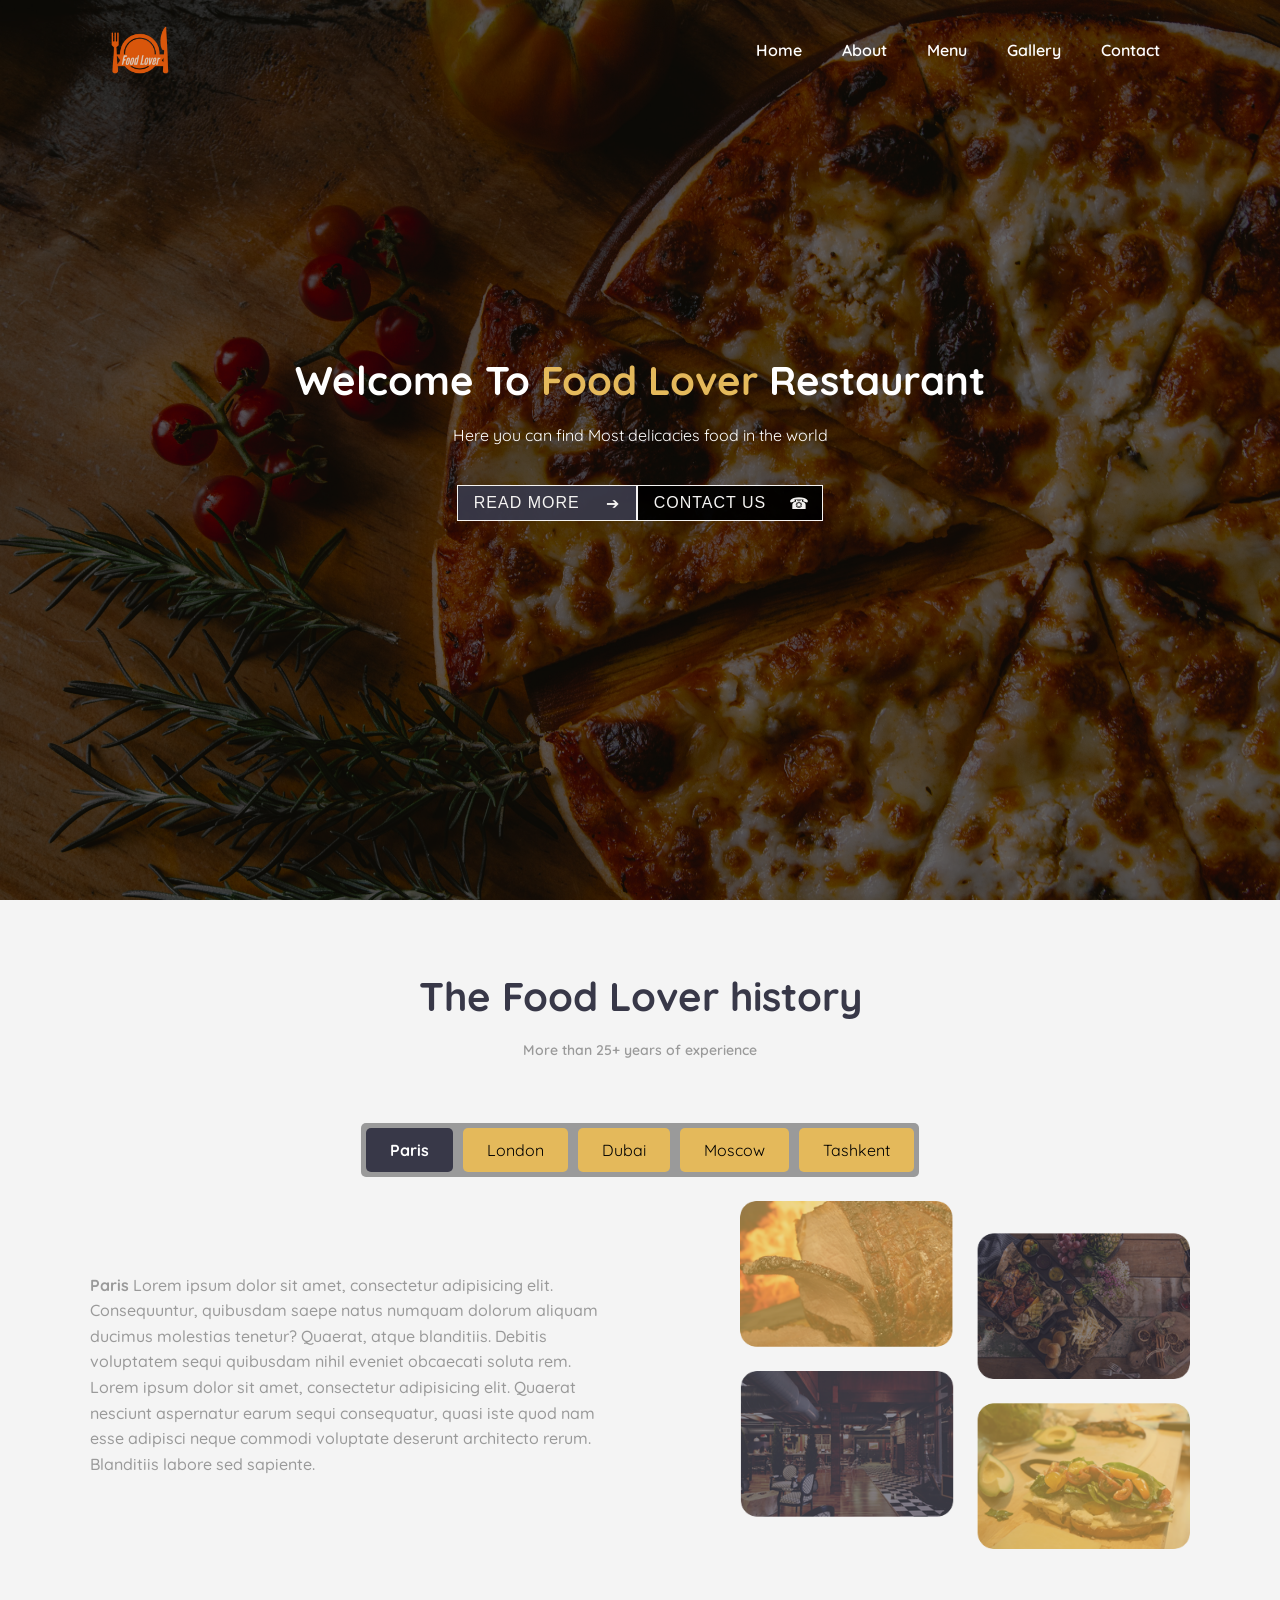
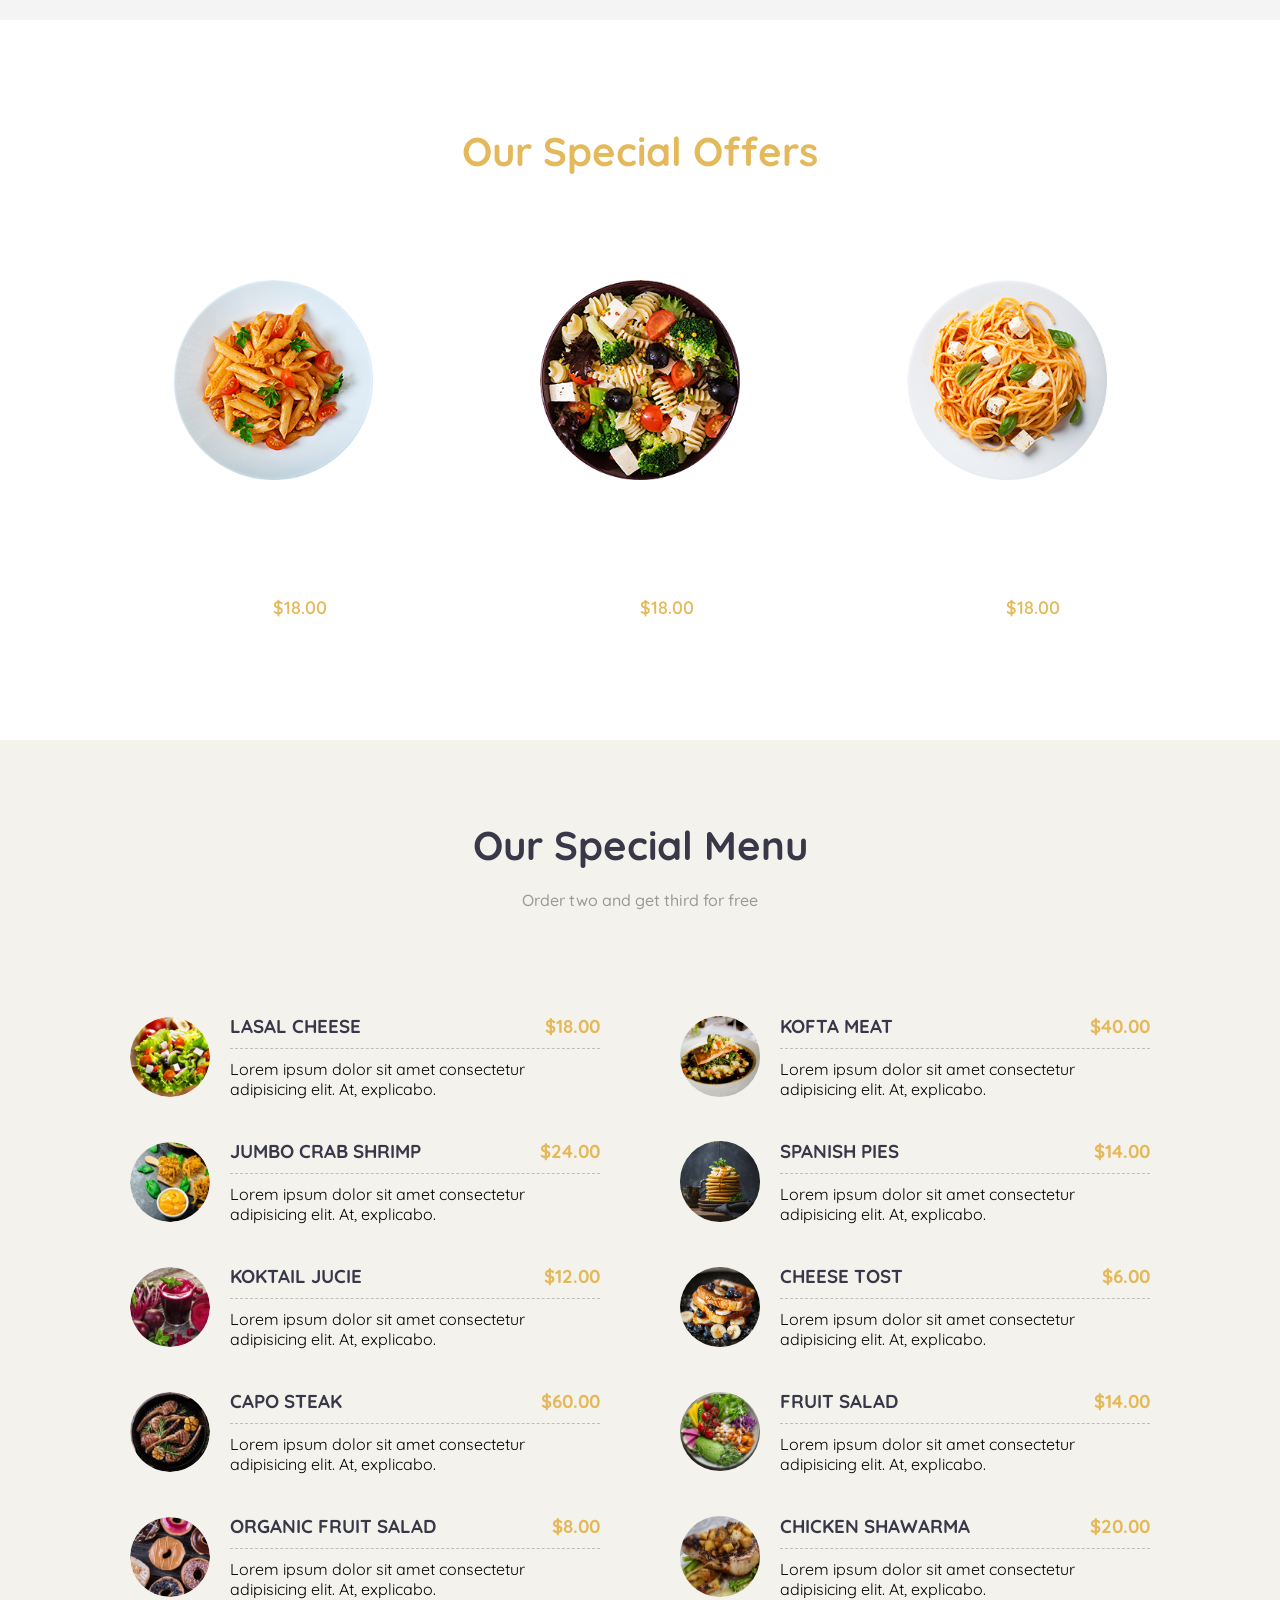
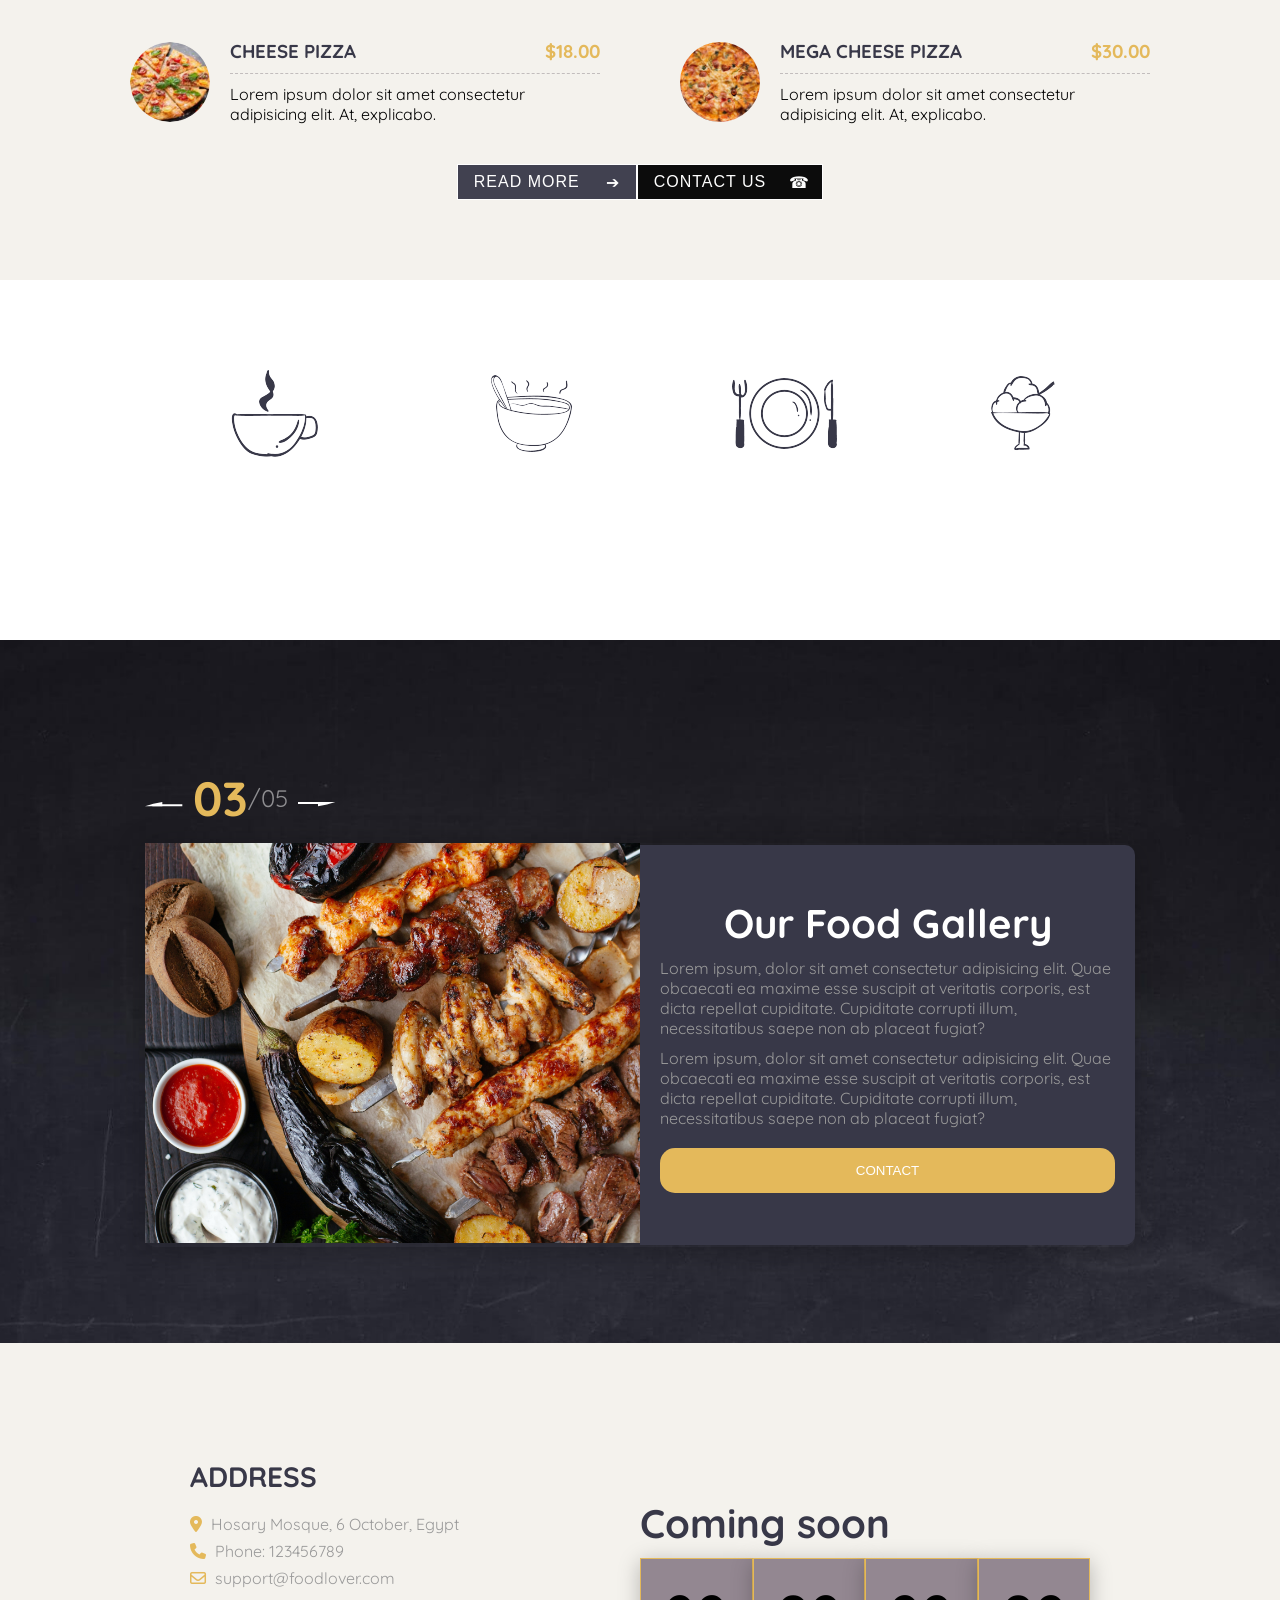
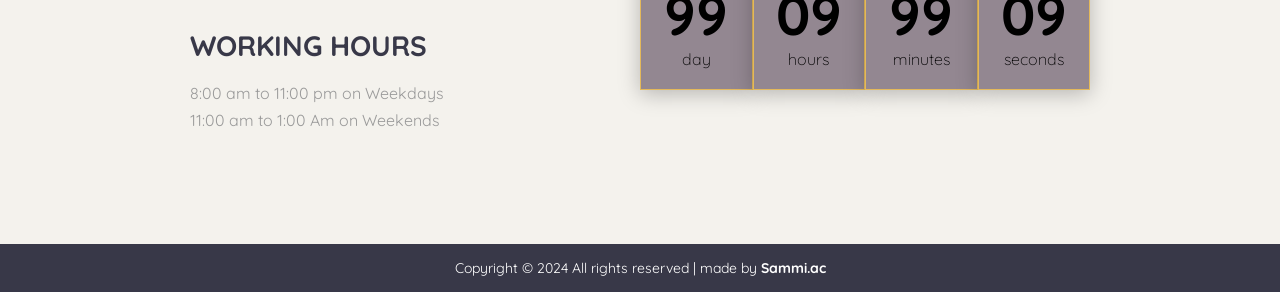
==== index.html @ 54e098a9 "first commit" ====
<!DOCTYPE html>
<html lang="en">

<head>
  <meta charset="UTF-8">
  <meta http-equiv="X-UA-Compatible" content="IE=edge">
  <meta name="viewport" content="width=device-width, initial-scale=1.0">
  <title>Food Lover</title>
  <!-- Style Link -->
  <link rel="stylesheet" href="./style.css">
  <!-- Fontawsome -->
  <link rel="stylesheet" href="https://cdnjs.cloudflare.com/ajax/libs/font-awesome/6.3.0/css/all.min.css"
    integrity="sha512-SzlrxWUlpfuzQ+pcUCosxcglQRNAq/DZjVsC0lE40xsADsfeQoEypE+enwcOiGjk/bSuGGKHEyjSoQ1zVisanQ=="
    crossorigin="anonymous" referrerpolicy="no-referrer" />
  <!-- Favicon -->
  <link rel="shortcut icon" type="image/x-icon" href="./favicon.ico">
</head>

<body>
  <!-- Header Start -->
  <header>
    <div id="navbar">
      <img src="./img/logo.png" alt="Food Lover Logo">
      <nav role="navigation">
        <ul>
          <li><a href="#home">Home</a></li>
          <li><a href="#about">About</a></li>
          <li><a href="#menu">Menu</a></li>
          <li><a href="#gallery">Gallery</a></li>
          <li><a href="#contact">Contact</a></li>
        </ul>
      </nav>
    </div>
    <div class="content">
      <h1>Welcome To <span class="primary-text"> Food Lover </span> Restaurant</h1>
      <p>Here you can find Most delicacies food in the world</p>
      <div class="btn__group">
        <button class="button arrow">Read more</button>
        <button class="button phone">Contact Us</button>
      </div>
    </div>
  </header>
  <!-- Header End -->
  <main>
    <!-- About Section Start -->
    <section id="about">
      <div class="container">
        <div class="title">
          <h2>The Food Lover history</h2>
          <p>More than 25+ years of experience</p>
        </div>
        <div class="tabcontainer">
          <div class="tabheader">
            <div class="tabheader__items">
              <div class="tabheader__item tabheader__item_active">Paris</div>
              <div class="tabheader__item">London</div>
              <div class="tabheader__item">Dubai</div>
              <div class="tabheader__item">Moscow</div>
              <div class="tabheader__item">Tashkent</div>
            </div>
          </div>

          <div class="tab_content">
            <div>
              <p> <b>Paris</b> Lorem ipsum dolor sit amet, consectetur adipisicing elit. Consequuntur, quibusdam saepe
                natus
                numquam dolorum aliquam ducimus molestias tenetur? Quaerat, atque blanditiis. Debitis
                voluptatem
                sequi quibusdam nihil eveniet obcaecati soluta rem.</p>
              <p>Lorem ipsum dolor sit amet, consectetur adipisicing elit. Quaerat nesciunt aspernatur earum
                sequi
                consequatur, quasi iste quod nam esse adipisci neque commodi voluptate deserunt architecto
                rerum. Blanditiis labore sed sapiente.</p>
            </div>
            <img src="./img/about_img.png" alt="Pizza">
          </div>

          <div class="tab_content">
            <div>
              <p><b>London</b> Lorem ipsum dolor sit amet, consectetur adipisicing elit. Consequuntur, quibusdam saepe
                natus
                numquam dolorum aliquam ducimus molestias tenetur? Quaerat, atque blanditiis. Debitis
                voluptatem
                sequi quibusdam nihil eveniet obcaecati soluta rem.</p>
              <p>Lorem ipsum dolor sit amet, consectetur adipisicing elit. Quaerat nesciunt aspernatur earum
                sequi
                consequatur, quasi iste quod nam esse adipisci neque commodi voluptate deserunt architecto
                rerum. Blanditiis labore sed sapiente.</p>
            </div>
            <img src="./img/about_img.png" alt="Pizza">
          </div>

          <div class="tab_content">
            <div>
              <p> <b>Dubai</b> Lorem ipsum dolor sit amet, consectetur adipisicing elit. Consequuntur, quibusdam saepe
                natus
                numquam dolorum aliquam ducimus molestias tenetur? Quaerat, atque blanditiis. Debitis
                voluptatem
                sequi quibusdam nihil eveniet obcaecati soluta rem.</p>
              <p>Lorem ipsum dolor sit amet, consectetur adipisicing elit. Quaerat nesciunt aspernatur earum
                sequi
                consequatur, quasi iste quod nam esse adipisci neque commodi voluptate deserunt architecto
                rerum. Blanditiis labore sed sapiente.</p>
            </div>
            <img src="./img/about_img.png" alt="Pizza">
          </div>

          <div class="tab_content">
            <div>
              <p><b>Moscow</b> Lorem ipsum dolor sit amet, consectetur adipisicing elit. Consequuntur, quibusdam saepe
                natus
                numquam dolorum aliquam ducimus molestias tenetur? Quaerat, atque blanditiis. Debitis
                voluptatem
                sequi quibusdam nihil eveniet obcaecati soluta rem.</p>
              <p>Lorem ipsum dolor sit amet, consectetur adipisicing elit. Quaerat nesciunt aspernatur earum
                sequi
                consequatur, quasi iste quod nam esse adipisci neque commodi voluptate deserunt architecto
                rerum. Blanditiis labore sed sapiente.</p>
            </div>
            <img src="./img/about_img.png" alt="Pizza">
          </div>

          <div class="tab_content">
            <div>
              <p><b>Tashkent</b> Lorem ipsum dolor sit amet, consectetur adipisicing elit. Consequuntur, quibusdam saepe
                natus
                numquam dolorum aliquam ducimus molestias tenetur? Quaerat, atque blanditiis. Debitis
                voluptatem
                sequi quibusdam nihil eveniet obcaecati soluta rem.</p>
              <p>Lorem ipsum dolor sit amet, consectetur adipisicing elit. Quaerat nesciunt aspernatur earum
                sequi
                consequatur, quasi iste quod nam esse adipisci neque commodi voluptate deserunt architecto
                rerum. Blanditiis labore sed sapiente.</p>
            </div>
            <img src="./img/about_img.png" alt="Pizza">
          </div>
        </div>

      </div>
    </section>
    <!-- About Section End -->
    <!-- Offers Section Start -->
    <section id="offers">
      <div class="container">
        <div class="title">
          <h2>Our Special Offers</h2>
          <p>More than 25+ years of experience</p>
        </div>
        <div class="offers-items">
          <div>
            <img src="./img/offer1.png" alt="Quattro Pasta">
            <div>
              <h3>Quattro Pasta</h3>
              <p>Lorem ipsum dolor sit amet, consectetur adipisicing elit. Nam, quibusdam.</p>
              <p><del>$ 55.00</del> <span class="primary-text">$18.00</span></p>
            </div>
          </div>
          <div>
            <img src="./img/offer2.png" alt="Vegertarian Pasta">
            <div>
              <h3>Vegertarian Pasta</h3>
              <p>Lorem ipsum dolor sit amet, consectetur adipisicing elit. Nam, quibusdam.</p>
              <p><del>$ 55.00</del> <span class="primary-text">$18.00</span></p>
            </div>
          </div>
          <div>
            <img src="./img/offer3.png" alt="Quattro Pasta">
            <div>
              <h3>Gluten-Free Pasta</h3>
              <p>Lorem ipsum dolor sit amet, consectetur adipisicing elit. Nam, quibusdam.</p>
              <p><del>$ 55.00</del> <span class="primary-text">$18.00</span></p>
            </div>
          </div>
        </div>
      </div>
    </section>
    <!-- Offers Section End -->
    <!-- Menu Section Start -->
    <section id="menu">
      <div class="container">
        <div class="title">
          <h2>Our Special Menu</h2>
          <p>Order two and get third for free</p>
        </div>
        <div class="menu-items">
          <div class="menu-items-left">
            <div class="menu-item">
              <img src="./img/food1.png" alt="LASAL Cheese">
              <div>
                <h3>LASAL CHEESE <span class="primary-text">$18.00</span></h3>
                <p>Lorem ipsum dolor sit amet consectetur adipisicing elit. At, explicabo.</p>
              </div>
            </div>
            <div class="menu-item">
              <img src="./img/food2.png" alt="JUMBO CRAB SHRIMP">
              <div>
                <h3>JUMBO CRAB SHRIMP <span class="primary-text">$24.00</span></h3>
                <p>Lorem ipsum dolor sit amet consectetur adipisicing elit. At, explicabo.</p>
              </div>
            </div>
            <div class="menu-item">
              <img src="./img/food3.png" alt="KOKTAIL JUCIE">
              <div>
                <h3>KOKTAIL JUCIE <span class="primary-text">$12.00</span></h3>
                <p>Lorem ipsum dolor sit amet consectetur adipisicing elit. At, explicabo.</p>
              </div>
            </div>
            <div class="menu-item">
              <img src="./img/food4.png" alt="CAPO STEAK">
              <div>
                <h3>CAPO STEAK <span class="primary-text">$60.00</span></h3>
                <p>Lorem ipsum dolor sit amet consectetur adipisicing elit. At, explicabo.</p>
              </div>
            </div>
            <div class="menu-item">
              <img src="./img/food5.png" alt="ORGANIC FRUIT SALAD">
              <div>
                <h3>ORGANIC FRUIT SALAD <span class="primary-text">$8.00</span></h3>
                <p>Lorem ipsum dolor sit amet consectetur adipisicing elit. At, explicabo.</p>
              </div>
            </div>
            <div class="menu-item">
              <img src="./img/food6.png" alt="CHEESE PIZZA">
              <div>
                <h3>CHEESE PIZZA <span class="primary-text">$18.00</span></h3>
                <p>Lorem ipsum dolor sit amet consectetur adipisicing elit. At, explicabo.</p>
              </div>
            </div>
          </div>
          <div class="menu-items-right">
            <div class="menu-item">
              <img src="./img/food7.jpeg" alt="KOFTA MEAT">
              <div>
                <h3>KOFTA MEAT <span class="primary-text">$40.00</span></h3>
                <p>Lorem ipsum dolor sit amet consectetur adipisicing elit. At, explicabo.</p>
              </div>
            </div>
            <div class="menu-item">
              <img src="./img/food8.jpeg" alt="SPANISH PIES">
              <div>
                <h3>SPANISH PIES <span class="primary-text">$14.00</span></h3>
                <p>Lorem ipsum dolor sit amet consectetur adipisicing elit. At, explicabo.</p>
              </div>
            </div>
            <div class="menu-item">
              <img src="./img/food9.jpeg" alt="CHEESE TOST">
              <div>
                <h3>CHEESE TOST <span class="primary-text">$6.00</span></h3>
                <p>Lorem ipsum dolor sit amet consectetur adipisicing elit. At, explicabo.</p>
              </div>
            </div>
            <div class="menu-item">
              <img src="./img/food10.jpeg" alt="FRUIT SALAD">
              <div>
                <h3>FRUIT SALAD <span class="primary-text">$14.00</span></h3>
                <p>Lorem ipsum dolor sit amet consectetur adipisicing elit. At, explicabo.</p>
              </div>
            </div>
            <div class="menu-item">
              <img src="./img/food11.jpeg" alt="CHICKEN SHAWARMA">
              <div>
                <h3>CHICKEN SHAWARMA <span class="primary-text">$20.00</span></h3>
                <p>Lorem ipsum dolor sit amet consectetur adipisicing elit. At, explicabo.</p>
              </div>
            </div>
            <div class="menu-item">
              <img src="./img/food12.jpeg" alt="MEGA CHEESE PIZZA">
              <div>
                <h3>MEGA CHEESE PIZZA <span class="primary-text">$30.00</span></h3>
                <p>Lorem ipsum dolor sit amet consectetur adipisicing elit. At, explicabo.</p>
              </div>
            </div>
          </div>
        </div>
        <div style="display: flex; justify-content: center;">
          <div class="btn__group">
            <button class="button arrow">Read more</button>
            <button class="button phone">Contact Us</button>
          </div>
        </div>
      </div>
    </section>
    <!-- Menu Section End -->
    <!-- Daytime section start-->
    <section id="daytime">
      <div class="container">
        <div class="daytime-items">
          <div class="daytime-item">
            <img src="./img/breckfastIcon.png" alt="Breakfast">
            <h3>Breakfast</h3>
            <p>8:00 am to 10:00 am</p>
          </div>
          <div class="daytime-item">
            <img src="./img/lunchIcon.png" alt="Lunch">
            <h3>Lunch</h3>
            <p>4:00 pm to 7:00 pm</p>
          </div>
          <div class="daytime-item">
            <img src="./img/dinnerIcon.png" alt="Dinner">
            <h3>Dinner</h3>
            <p>9:00 pm to 1:00 Am</p>
          </div>
          <div class="daytime-item">
            <img src="./img/dessertIcon.png" alt="dessert">
            <h3>Dessert</h3>
            <p>All day</p>
          </div>
        </div>
      </div>
    </section>
    <!-- Daytime section end-->
    <!-- Gallery Section Start -->
    <section id="gallery">
      <div class="container">
        <div class="offer__slider">
          <div class="offer__slider-counter">
            <div class="offer__slider-prev">
              <img src="icons/left.svg" alt="prev" />
            </div>
            <span id="current">03</span>
            /
            <span id="total">05</span>
            <div class="offer__slider-next">
              <img src="icons/right.svg" alt="next" />
            </div>
          </div>

          <div class="offer__slider-wrapper">
            <div class="offer__slide">
              <img src="./img/gallery1.jpeg" alt="gallery1">
              <!-- <img src="./img/gallery2.jpeg" alt="gallery2">
              <img src="./img/gallery3.jpeg" alt="gallery3">
              <img src="./img/gallery4.jpeg" alt="gallery4">
              <img src="./img/gallery5.jpeg" alt="gallery5">
              <img src="./img/gallery6.jpeg" alt="gallery6"> -->
            </div>
            <div class="offer__slide_description">
              <h2>Our Food Gallery</h2>
              <p>
                Lorem ipsum, dolor sit amet consectetur adipisicing elit. Quae obcaecati ea maxime esse suscipit at
                veritatis corporis, est dicta repellat cupiditate. Cupiditate corrupti illum, necessitatibus saepe non
                ab placeat fugiat?
              </p>
              <p>
                Lorem ipsum, dolor sit amet consectetur adipisicing elit. Quae obcaecati ea maxime esse suscipit at
                veritatis corporis, est dicta repellat cupiditate. Cupiditate corrupti illum, necessitatibus saepe non
                ab placeat fugiat?
              </p>
              <button class="btn btn-third"><a href="#">CONTACT</a></button>
            </div>
          </div>
        </div>
      </div>
    </section>
    <!-- Gallary Section End -->
    <!-- Contact Section Start -->
    <section id="contact">
      <div class="container">
        <div class="contact-content">
          <div class="contact-info">
            <div>
              <h3>ADDRESS</h3>
              <p><i class="fa-solid fa-location-dot"></i> Hosary Mosque, 6 October, Egypt</p>
              <p><i class="fa-solid fa-phone"></i> Phone: 123456789</p>
              <p><i class="fa-regular fa-envelope"></i> support@foodlover.com</p>
            </div>
            <div>
              <h3>WORKING HOURS</h3>
              <p>8:00 am to 11:00 pm on Weekdays</p>
              <p>11:00 am to 1:00 Am on Weekends</p>
            </div>
          </div>
          <div class="promotion__timer">
            <h1 class="title">Coming soon</h1>
            <div class="timer">
              <div class="timer__block">
                <span id="days">99</span>
                day
              </div>
              <div class="timer__block">
                <span id="hours">09</span>
                hours
              </div>
              <div class="timer__block">
                <span id="minutes">99</span>
                minutes
              </div>
              <div class="timer__block">
                <span id="seconds">09</span>
                seconds
              </div>
            </div>
          </div>
        </div>
      </div>
    </section>
    <!-- Contact Section End -->
  </main>

  <!-- Footer -->
  <footer id="footer">
    <p>Copyright &copy; 2024 All rights reserved | made by <b> <a href="https://sammi.ac " target="_blank">
          Sammi.ac</a> </b></p>
  </footer>

  <!-- Modal -->
  <div class="modal">
    <div class="modal__dialog">
      <div class="modal__content">
        <form action="#">
          <div class="modal__close">&times;</div>
          <div class="modal__title">
            Contact Us!
          </div>
          <input required placeholder="Full Name" name="name" type="text" class="modal__input" />
          <input required placeholder="Phone Number" name="phone" type="phone" class="modal__input" />
          <button class="btn btn-third">Contact Us</button>
        </form>
      </div>
    </div>
  </div>

  <script src="./js/script.js"></script>
</body>

</html>
---- style.css ----
@import url('https://fonts.googleapis.com/css2?family=Quicksand:wght@300;400;500;600;700&display=swap');

* {
	margin: 0;
	padding: 0;
	box-sizing: border-box;
}

html {
	scroll-behavior: smooth;
}

body {
	font-family: 'Quicksand', sans-serif;
}

a {
	text-decoration: none;
	color: #fff;
}

ul {
	list-style: none;
}

.container {
	max-width: 1100px;
	margin: auto;
}

/* Utility Classes */
.btn {
	display: inline-block;
	padding: 15px 30px;
	border: none;
	border-radius: 15px;
	cursor: pointer;
}

.btn-primary {
	border: 1px solid #fff;
}

.btn-secondary,
.btn-third:hover {
	background: #383848;
}

.btn-primary:hover,
.btn-secondary:hover,
.btn-third {
	background: #e4b95b;
}

.primary-text {
	color: #e4b95b;
}

/* Header Start */
header {
	height: 100vh;
	background: url('./img/home_bg.jpeg') center center/cover no-repeat;
	position: relative;
}

#navbar {
	display: flex;
	justify-content: space-between;
	align-items: center;
	height: 100px;
	width: 100%;
}

#navbar img {
	width: 80px;
	margin-left: 100px;
}

nav ul {
	display: flex;
	margin-right: 100px;
}

nav ul li a {
	padding: 15px 20px;
	font-weight: 600;
}

nav ul li a:hover {
	border-bottom: 2px solid #e4b95b;
}

header .content {
	display: flex;
	flex-direction: column;
	align-items: center;
	justify-content: center;
	height: 75%; /* Add exmple of greeen background */
}

header::before {
	content: '';
	width: 100%;
	height: 100%;
	position: absolute;
	top: 0;
	left: 0;
	background: rgb(0, 0, 0, 0.6);
}

header .content h1 {
	font-size: 40px;
	color: #fff;
}

header .content p {
	color: #fff;
	margin: 20px 0 40px;
}

header * {
	z-index: 10;
}

/* Header End */

/* About Start */
#about {
	height: 80vh;
	background: #f4f4f4;
	display: flex;
	justify-content: center;
	align-items: center;
}

#about .title,
#offers .title,
#menu .title {
	text-align: center;
	margin-bottom: 4rem;
}

#about h2,
#offers h2,
#menu h2 {
	font-size: 40px;
	margin-bottom: 20px;
}

#about h2 {
	color: #383848;
}

#about .title p {
	font-weight: 600;
	font-size: 14px;
	color: #9a9a9a;
}

#about .tab_content {
	display: flex;
	justify-content: space-between;
	align-items: center;
}

#about .tab_content p {
	margin-right: 7rem;
	line-height: 1.6;
	color: #9a9a9a;
	font-weight: 500;
}

#about img {
	max-width: 450px;
}

#about .tab_content a {
	margin-top: 2rem;
}
/* About End */
/* Offers Section start */
#offers {
	height: 80vh;
	background: url('./img/offer-background.jpg') center center/cover fixed;
	display: flex;
	flex-direction: column;
	justify-content: center;
}

#offers h2 {
	color: #e4b95b;
}

#offers .title p {
	color: #fff;
	font-weight: 500;
}

#offers .offers-items {
	display: flex;
	justify-content: space-around;
	align-items: center;
	text-align: center;
}

#offers .offers-items img {
	width: 200px;
}

#offers .offers-items h3 {
	font-size: 25px;
	color: #fff;
	margin: 15px 0;
}

#offers .offers-items p {
	color: #fff;
	font-size: 14px;
	padding: 0 20px;
	font-weight: 300;
	margin-bottom: 15px;
}

#offers .offers-items span {
	font-weight: 600;
	font-size: 18px;
	margin-left: 5px;
}

/* Offers Section end */
/* Menu Section Start */
#menu {
	background: #f4f2ed;
	padding: 5rem 0;
}

#menu .title h2 {
	color: #383848;
}
#menu .title p {
	color: #9a9a9a;
	font-weight: 500;
}

#menu .menu-items {
	display: flex;
	justify-content: center;
	align-items: center;
}

#menu .menu-items .menu-item {
	display: flex;
	justify-content: center;
	align-items: center;
	margin: 40px;
}

#menu .menu-items .menu-item img {
	width: 80px;
	margin-right: 20px;
	border-radius: 50%;
}

#menu .menu-items .menu-item h3 {
	color: #383848;
	border-bottom: 1px dashed #c2bdbd;
	padding-bottom: 10px;
	position: relative;
}

#menu .menu-items .menu-item span {
	position: absolute;
	right: 0px;
	top: 0;
}

#menu .menu-items .menu-item p {
	margin-top: 10px;
}

#menu .btn {
	display: block;
	margin: auto;
	border: none;
	margin-top: 30px;
}

/* Menu Section End */
/* Daytime section Start */
#daytime {
	background: url('./img/daytime_bg.jpeg') center center/cover fixed no-repeat;
	color: #fff;
	text-align: center;
}

#daytime .daytime-items {
	display: flex;
	justify-content: space-evenly;
	align-items: center;
	height: 40vh;
}

#daytime .daytime-items h3 {
	font-size: 32px;
	margin: 20px 0 10px;
}

#daytime .daytime-items p {
	font-weight: 500;
}
/* Daytime section End */

/* Gallery section start */
#gallery {
	background: url('./img/offer-background.jpg') center center/cover;
	padding: 8rem 0 6rem;
}
#gallery h2 {
	font-size: 40px;
	color: #fff;
	text-align: center;
	margin-bottom: 30px;
}

#gallery .img-gallery {
	display: flex;
	justify-content: center;
	align-items: center;
	flex-wrap: wrap;
}

#gallery .img-gallery img {
	margin: 20px;
	width: 280px;
	height: 200px;
	border-radius: 15px;
	opacity: 0.8;
}

#gallery .img-gallery img:hover {
	opacity: 1;
}
/* Gallery section end */
/* Contact Section start */
#contact {
	background: #f4f2ed;
	padding: 5rem 0;
}

#contact .container {
	max-width: 900px;
}

#contact .contact-content {
	display: grid;
	grid-template-columns: 50% 50%;
	align-items: center;
}

#contact .contact-info div {
	margin: 30px 0;
	line-height: 1.7;
}

#contact .contact-info h3 {
	font-size: 28px;
	color: #383848;
	margin-bottom: 10px;
}

#contact .contact-info p {
	color: #9a9a9a;
}

#contact .contact-info p i {
	color: #e4b95b;
	margin-right: 5px;
}

#contact .contact-info a i {
	color: #fff;
	background: #383848;
	padding: 10px;
	font-size: 20px;
	border-radius: 50%;
}

#contact .contact-info a i:hover {
	background-color: #e4b95b;
	color: #383848;
}

form {
	width: 50%;
}

form input,
textarea {
	display: block;
	width: 100%;
	padding: 20px 15px;
	margin: 20px 0;
	border: none;
	background-color: #e3e2dd;
}

form input:focus,
textarea:focus {
	outline: none;
}

form button {
	color: #fff;
}

/* Contact Section End */
/* Footer Start */
#footer {
	background-color: #383848;
	text-align: center;
	color: #fff;
	padding: 15px 0;
	font-size: 14px;
}
/* Footer End */

/* Responsiveness */
/* Medium Screen + Tablet */
@media (max-width: 1000px) {
	#navbar img {
		margin-left: 20px;
	}

	nav ul {
		margin-right: 20px;
	}

	nav ul li a {
		padding: 10px;
	}

	header .content h1 {
		font-size: 28px;
	}

	#about {
		height: auto;
		padding: 4rem 2rem;
	}

	#about .tab_content p {
		margin-right: 2rem;
	}

	#about img {
		width: 250px;
	}

	#offers .offers-items img {
		width: 150px;
	}

	#offers .offers-items h3 {
		font-size: 18px;
	}

	#menu .menu-items {
		display: block;
	}

	#contact .contact-content {
		flex-direction: column;
	}

	/* Mobile Devices */
	@media (max-width: 600px) {
		#navbar {
			flex-direction: column;
		}

		#navbar img {
			margin-bottom: 20px;
		}

		header .content h1 {
			font-size: 18px;
		}

		header .content p {
			font-size: 14px;
		}

		#about .tab_content {
			flex-direction: column;
		}

		#about .tab_content a {
			margin: 2rem 0;
		}

		#about img {
			display: none;
		}

		#offers {
			height: auto;
			padding: 30px 10px;
		}

		#offers .offers-items {
			flex-direction: column;
		}

		#menu .menu-items .menu-item {
			margin: 20px 10px;
		}

		#daytime .daytime-items {
			display: block;
			height: auto;
			padding: 30px 0;
		}

		#daytime .daytime-items .daytime-item {
			margin-top: 20px;
		}

		#contact .contact-info,
		form {
			width: 80%;
		}
	}
}

.tabheader__items {
	justify-content: center;
	display: flex;
	gap: 10px;
	background-color: #9a9a9a;
	width: fit-content;
	margin: 0 auto 24px auto;
	border-radius: 5px;
	padding: 5px;
}

.tabheader__items .tabheader__item {
	background-color: #e4b95b;
	padding: 12px 24px;
	border-radius: 5px;
	cursor: pointer;
}

.tabheader__items .tabheader__item.tabheader__item_active {
	background-color: #383848;
	color: #fff;
	font-weight: bold;
}

.offer__slider {
	width: 90%;
	height: 100%;
	display: flex;
	flex-direction: column;
	align-items: flex-start;
	margin: 0 auto;
}

.offer__slider-counter {
	display: flex;
	width: 180px;
	align-items: center;
	font-size: 24px;
	color: rgba(255, 255, 255, 0.5);
}
.offer__slider-prev {
	margin-right: 10px;
	cursor: pointer;
}
.offer__slider-next {
	margin-left: 10px;
	cursor: pointer;
}
.offer__slider #current {
	font-size: 48px;
	font-weight: 700;
	color: #e4b95b;
}
.offer__slide img {
	width: 100%;
	height: 400px;
	object-fit: cover;
}
.offer__slider-wrapper {
	width: 100%;
	margin-top: 15px;
	box-shadow: 0 4px 30px rgba(0, 0, 0, 0.25);
	display: grid;
	grid-template-columns: 50% 50%;
	border-radius: 10px;
	align-items: center;
	justify-content: center;
}
.offer__slide_description {
	display: flex;
	flex-direction: column;
	align-items: center;
	justify-content: center;
	padding: 20px;
	background-color: #383848;
	border-top-right-radius: 10px;
	border-bottom-right-radius: 10px;
	height: 400px;
}
.offer__slide_description h2 {
	margin: 0 !important;
}
.offer__slide_description p {
	color: #9a9a9a;
	margin-top: 10px;
}
.offer__slide_description button {
	display: block;
	margin: 0 auto;
	margin-top: 20px;
	width: 100%;
}
.offer__slide_description button:hover {
	background-color: #000;
	transition: all 0.4s ease;
}

.promotion__timer .timer {
	display: flex;
	justify-content: space-between;
	align-items: center;
}

.promotion__timer .timer__block {
	width: 100%;
	background: #938791;
	box-shadow: 0 4px 20px rgba(0, 0, 0, 0.25);
	font-size: 16px;
	font-weight: 300;
	text-align: center;
	border: 1px solid #e4b95b;
	padding: 20px;
}
.promotion__timer .timer__block span {
	display: block;
	font-size: 56px;
	font-weight: 700;
}
.promotion__timer .title {
	font-size: 40px;
	color: #383848;
	margin-bottom: 10px;
}
.modal__content form {
	width: 70%;
}
.modal__content button {
	width: 100%;
	border-radius: 5px;
	font-weight: bold;
	font-size: 17px;
}
.modal__content button:hover {
	transition: all 0.2s ease;
}
.modal {
	position: fixed;
	top: 0;
	left: 0;
	z-index: 1050;
	display: none;
	width: 100%;
	height: 100vh;
	overflow: hidden;
	background-color: rgba(0, 0, 0, 0.5);
}
.modal__dialog {
	max-width: 500px;
	margin: 40px auto;
}
.modal__content {
	position: relative;
	width: 500px;
	background-color: #fff;
	border: 1px solid rgba(0, 0, 0, 0.2);
	border-radius: 4px;
	max-height: 80vh;
	overflow-y: auto;
	display: flex;
	justify-content: center;
	padding: 20px 0;
}
.modal__close {
	position: absolute;
	top: 8px;
	right: 14px;
	font-size: 30px;
	color: #000;
	opacity: 0.5;
	font-weight: 700;
	border: none;
	background-color: transparent;
	cursor: pointer;
}
.modal__title {
	text-align: center;
	font-size: 30px;
	text-transform: uppercase;
	font-weight: bold;
}
.modal__input {
	display: block;
	width: 100%;
	height: 50px;
	background: #383848;
	box-shadow: 0 4px 15px rgba(0, 0, 0, 0.2);
	font-size: 18px;
	outline: 0;
	border-radius: 5px;
	border: 1px solid #fff;
	text-align: center;
	color: #fff;
}
.modal_btn {
	display: block;
	margin: 20px auto 20px auto;
	width: 280px;
	height: 50px;
	font-size: 18px;
	padding: 8px 40px;
	border-radius: 5px;
}

.hero_btns {
	display: flex;
	align-items: center;
	gap: 20px;
}

.btn__group {
	display: flex;
	justify-content: cpace-between;
	align-items: center;
}

.button {
	display: inline-block;
	font-family: 'Montserrat', Helvetica, sans-serif;
	font-size: 16px;
	-webkit-font-smoothing: antialiased;
	position: relative;
	padding: 8px 16px;
	border: none;
	color: white;
	transition: 0.2s;
	text-decoration: none;
	border: white solid 1px;
	text-transform: uppercase;
	letter-spacing: 1px;
	opacity: 0.95;
	padding-right: 3.5em;
	cursor: pointer;
}
.button:before,
.button:after {
	position: absolute;
	padding-top: inherit;
	padding-bottom: inherit;
	font-size: inherit;
	top: 0;
	bottom: 0;
	right: 0;
	width: 2.8em;
	transition: 0.2s;
	transform-origin: 50% 60%;
}

/* Arrow Button Markup  */
.arrow {
	background: #383848;
}
.arrow:hover {
	background: #000;
}
.arrow:active,
.arrow:focus {
	background: #000;
}
/* Entity Icon   */
.arrow:after {
	content: '\2794';
}
/* Set Arrow Icon Bounce Animation   */
.arrow:hover:after {
	-webkit-animation: bounceright 0.3s alternate ease infinite;
	animation: bounceright 0.3s alternate ease infinite;
}
/* Phone Button Markup  */
.phone {
	background: #000;
}
.phone:hover {
	background: #383848;
}
.phone:active,
.phone:focus {
	background: #3c3b6e;
}

/* Entity Icon   */
.phone:after {
	content: '\260E';
}
/* Set Phone Icon Wiggle Animation   */
.phone:hover:after {
	-webkit-animation: wiggle 0.05s alternate ease infinite;
	animation: wiggle 0.05s alternate ease infinite;
}

/* Animations  */

@-webkit-keyframes bounceright {
	from {
		-webkit-transform: translateX(0);
	}
	to {
		-webkit-transform: translateX(3px);
	}
}
@-webkit-keyframes wiggle {
	from {
		-webkit-transform: rotate(0deg);
	}
	to {
		-webkit-transform: rotate(30deg);
	}
}
@keyframes bounceright {
	from {
		transform: translateX(0);
	}
	to {
		transform: translateX(3px);
	}
}
@keyframes wiggle {
	from {
		transform: rotate(0deg);
	}
	to {
		transform: rotate(30deg);
	}
}

.show {
	display: flex !important;
}

.hide {
	display: none !important;
}

.fade {
	animation-name: fade;
	animation-duration: 1.5s;
}

@keyframes fade {
	from {
		opacity: 0.1;
	}
	to {
		opacity: 1;
	}
}
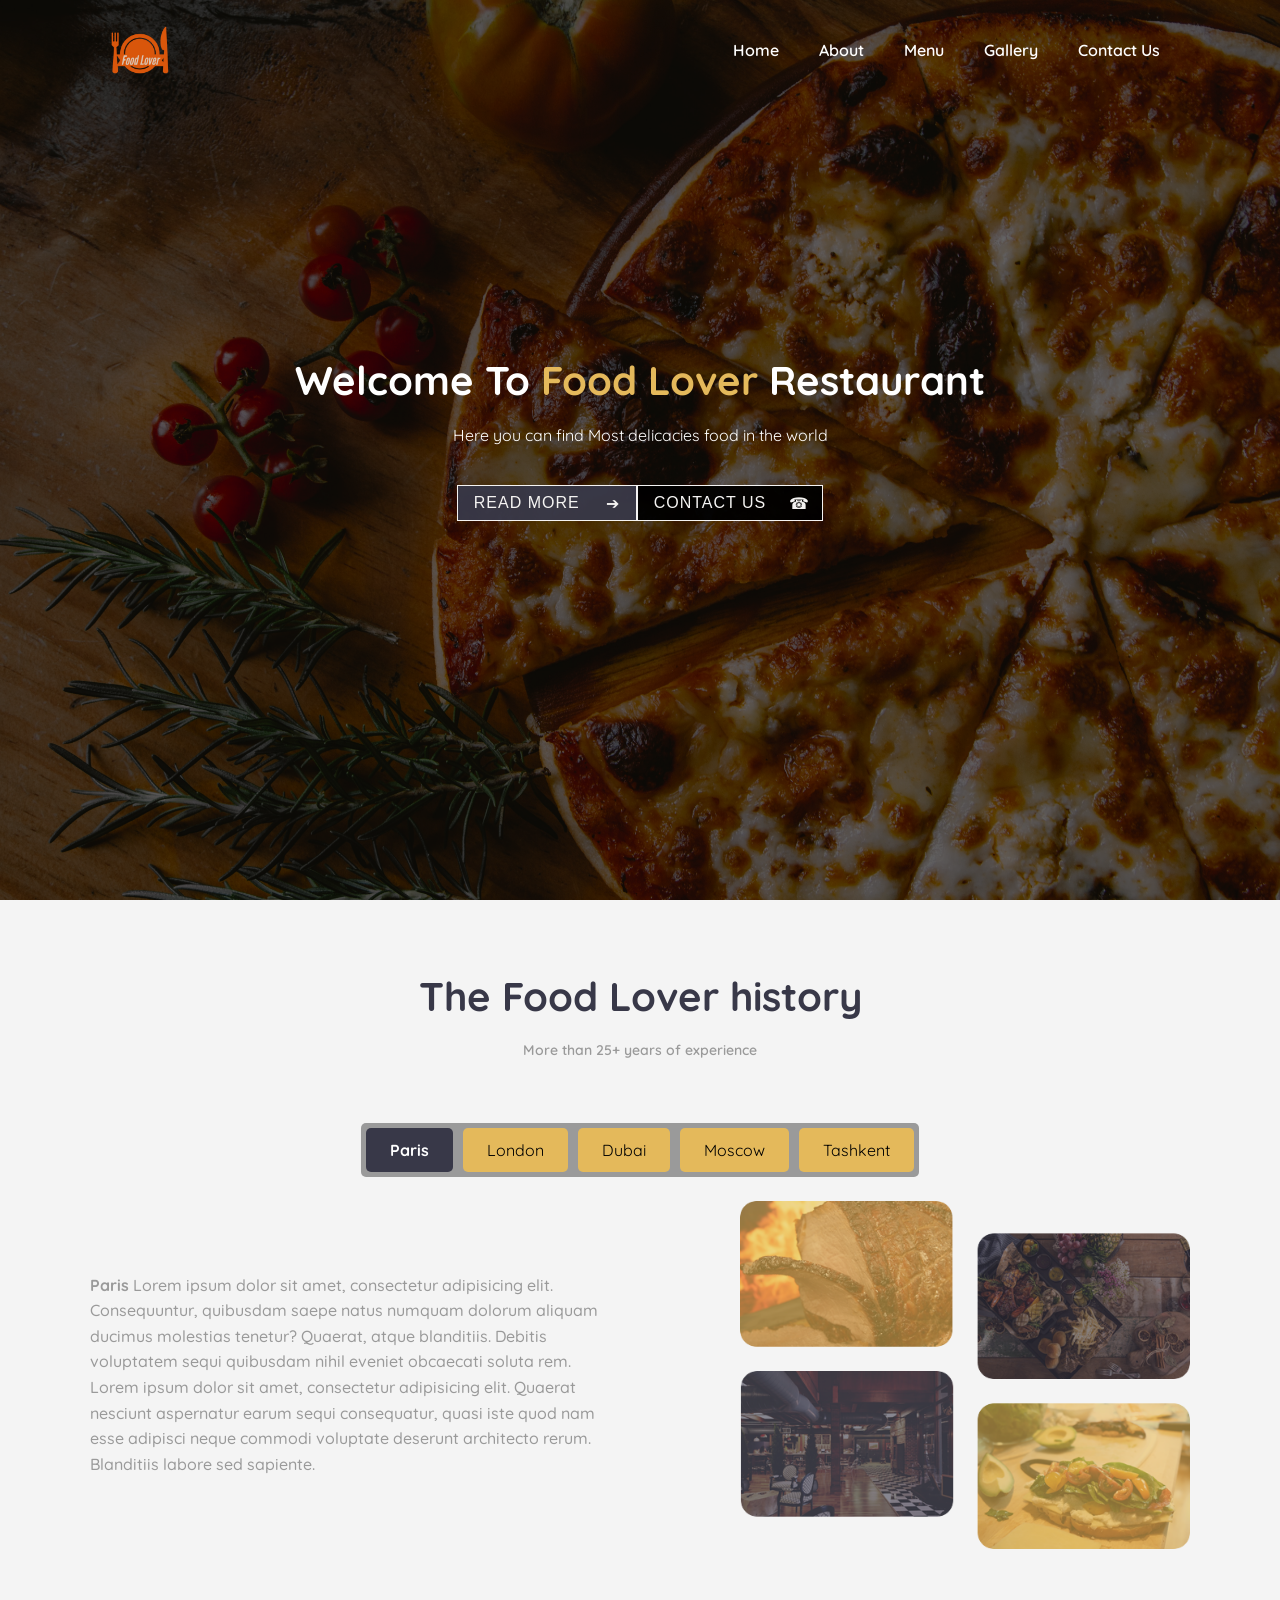
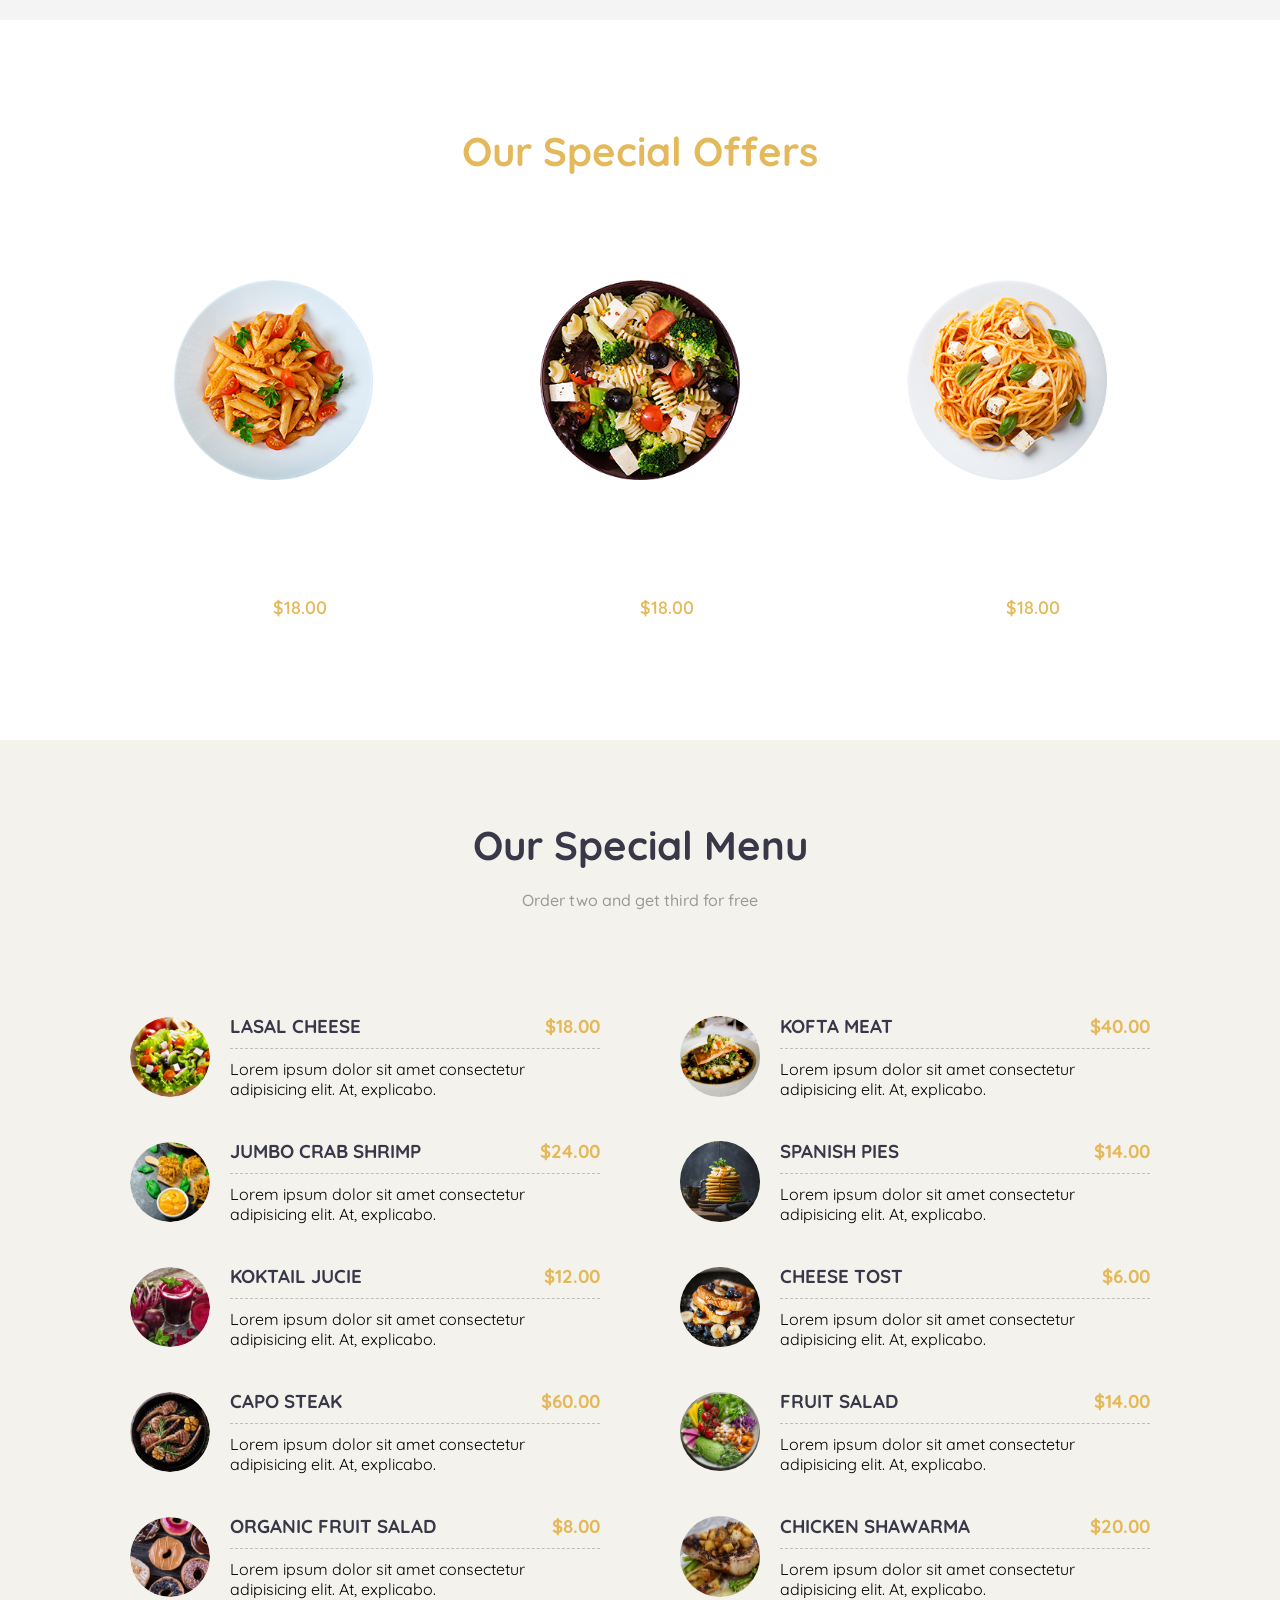
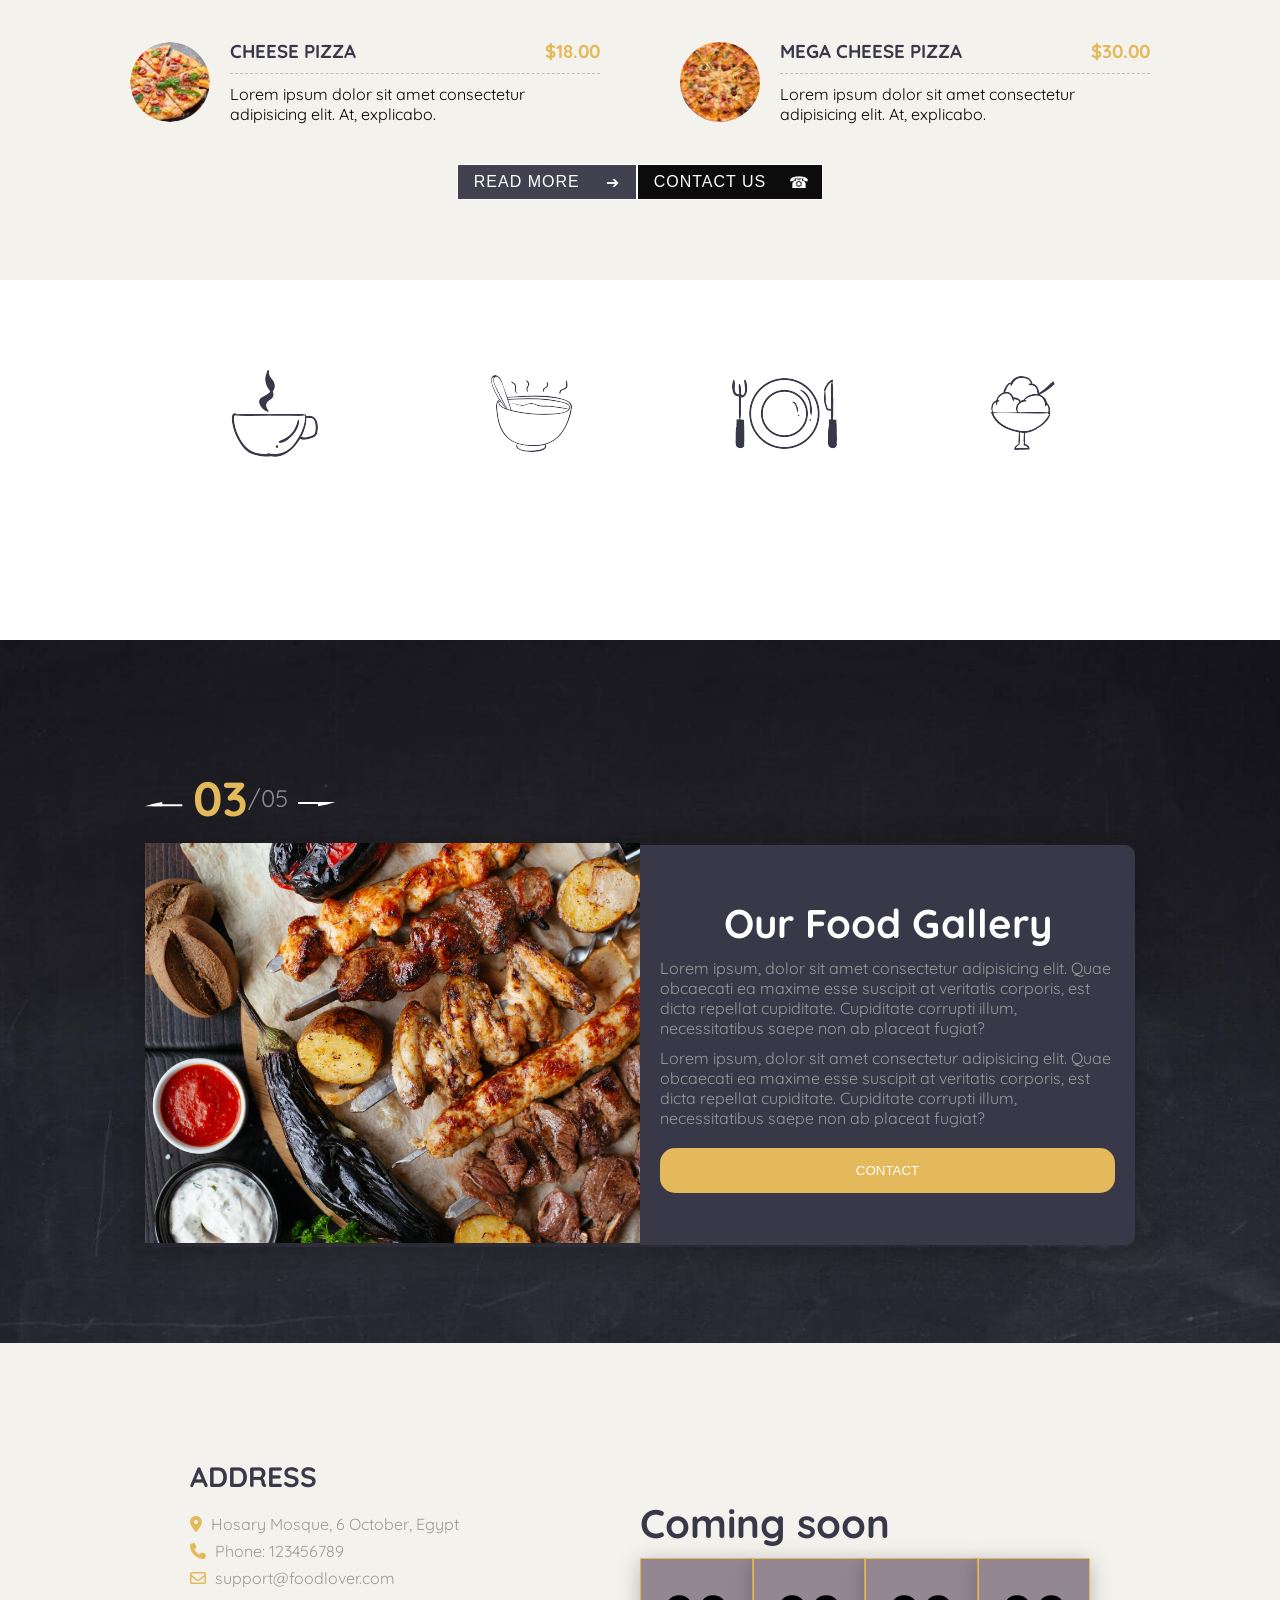
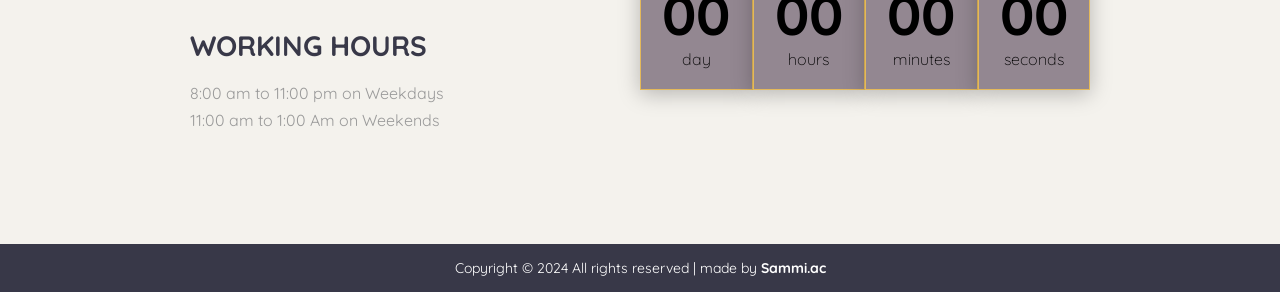
==== commit f09af4ec: "update" ====
--- a/index.html
+++ b/index.html
@@ -17,6 +17,10 @@
 </head>
 
 <body>
+  <!-- Loader start -->
+   <div class="loader-wrapper">
+    <span class="loader"></span>
+   </div>
   <!-- Header Start -->
   <header>
     <div id="navbar">
@@ -27,7 +31,7 @@
           <li><a href="#about">About</a></li>
           <li><a href="#menu">Menu</a></li>
           <li><a href="#gallery">Gallery</a></li>
-          <li><a href="#contact">Contact</a></li>
+          <li><a data-modal href="#contact">Contact Us</a></li>
         </ul>
       </nav>
     </div>
@@ -36,7 +40,7 @@
       <p>Here you can find Most delicacies food in the world</p>
       <div class="btn__group">
         <button class="button arrow">Read more</button>
-        <button class="button phone">Contact Us</button>
+        <button data-modal class="button phone">Contact Us</button>
       </div>
     </div>
   </header>
@@ -275,7 +279,7 @@
         <div style="display: flex; justify-content: center;">
           <div class="btn__group">
             <button class="button arrow">Read more</button>
-            <button class="button phone">Contact Us</button>
+            <button data-modal class="button phone">Contact Us</button>
           </div>
         </div>
       </div>
@@ -408,13 +412,13 @@
     <div class="modal__dialog">
       <div class="modal__content">
         <form action="#">
-          <div class="modal__close">&times;</div>
-          <div class="modal__title">
+          <div data-modal-close class="modal__close">&times;</div>
+          <div data-modal class="modal__title">
             Contact Us!
           </div>
           <input required placeholder="Full Name" name="name" type="text" class="modal__input" />
           <input required placeholder="Phone Number" name="phone" type="phone" class="modal__input" />
-          <button class="btn btn-third">Contact Us</button>
+          <button data-modal class="btn btn-third">Contact Us</button>
         </form>
       </div>
     </div>
--- a/style.css
+++ b/style.css
@@ -877,3 +877,38 @@
 		opacity: 1;
 	}
 }
+
+.loader-wrapper {
+	width: 100%;
+	height: 100vh;
+	display: flex;
+	justify-content: center;
+	align-items: center;
+	position: fixed;
+	left: 0;
+	right: 0;
+	bottom: 0;
+	top: 0;
+	z-index: 50;
+	background-color: #000;
+}
+
+.loader {
+	width: 48px;
+	height: 48px;
+	border: 5px solid #fff;
+	border-bottom-color: #ff3d00;
+	border-radius: 50%;
+	display: inline-block;
+	box-sizing: border-box;
+	animation: rotation 1s linear infinite;
+}
+
+@keyframes rotation {
+	0% {
+		transform: rotate(0deg);
+	}
+	100% {
+		transform: rotate(360deg);
+	}
+}
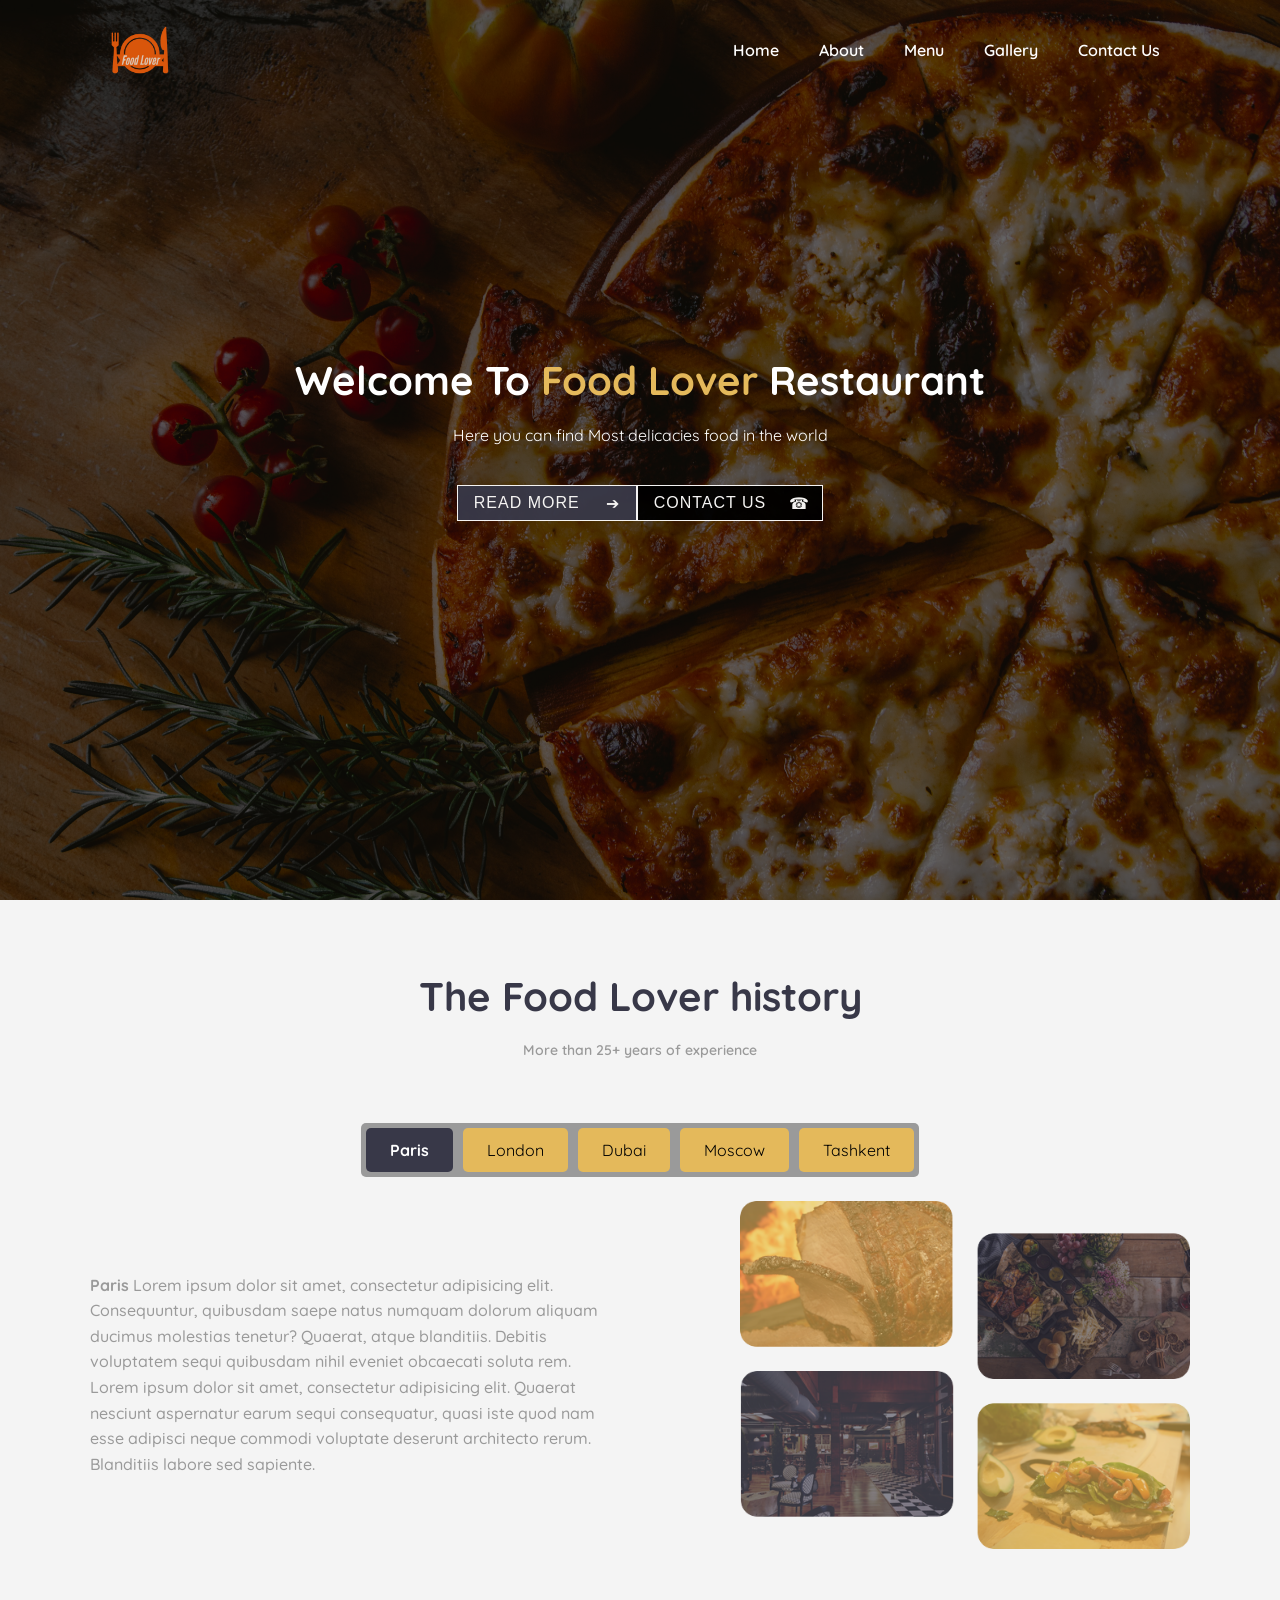
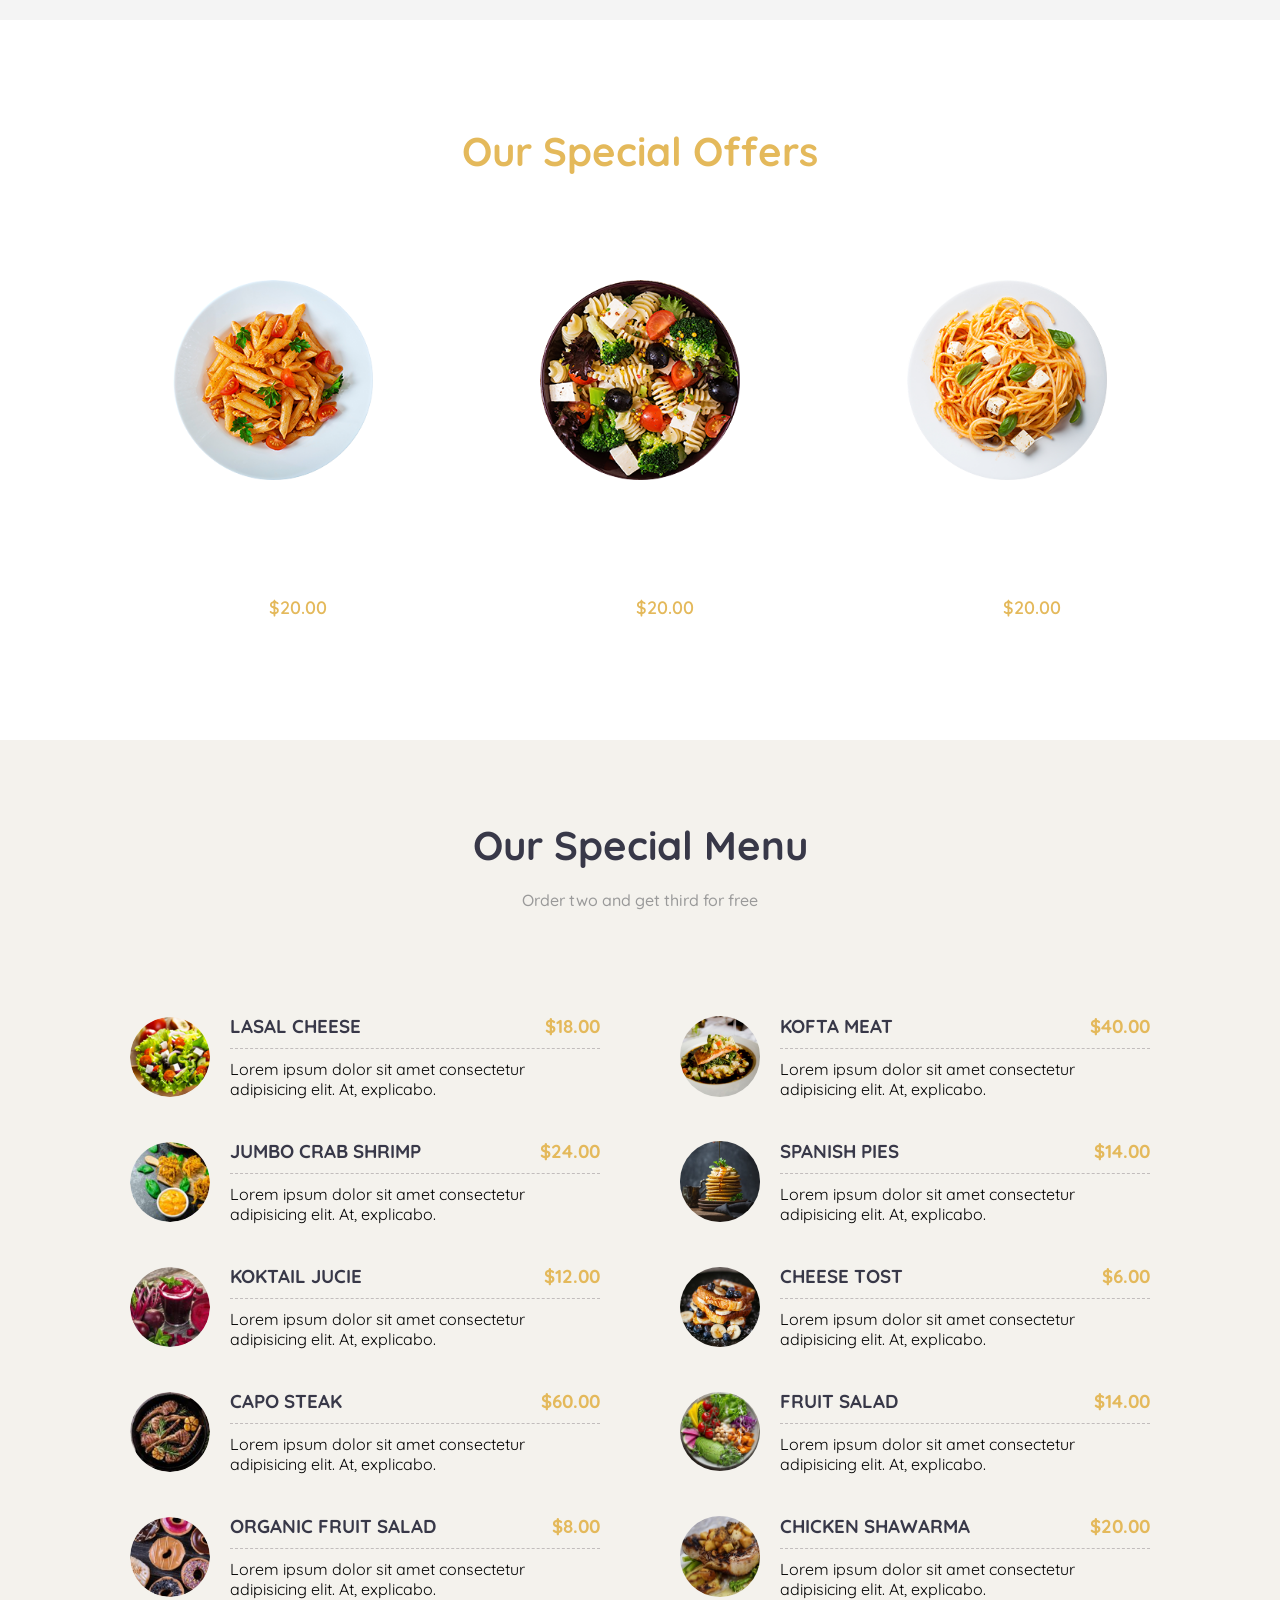
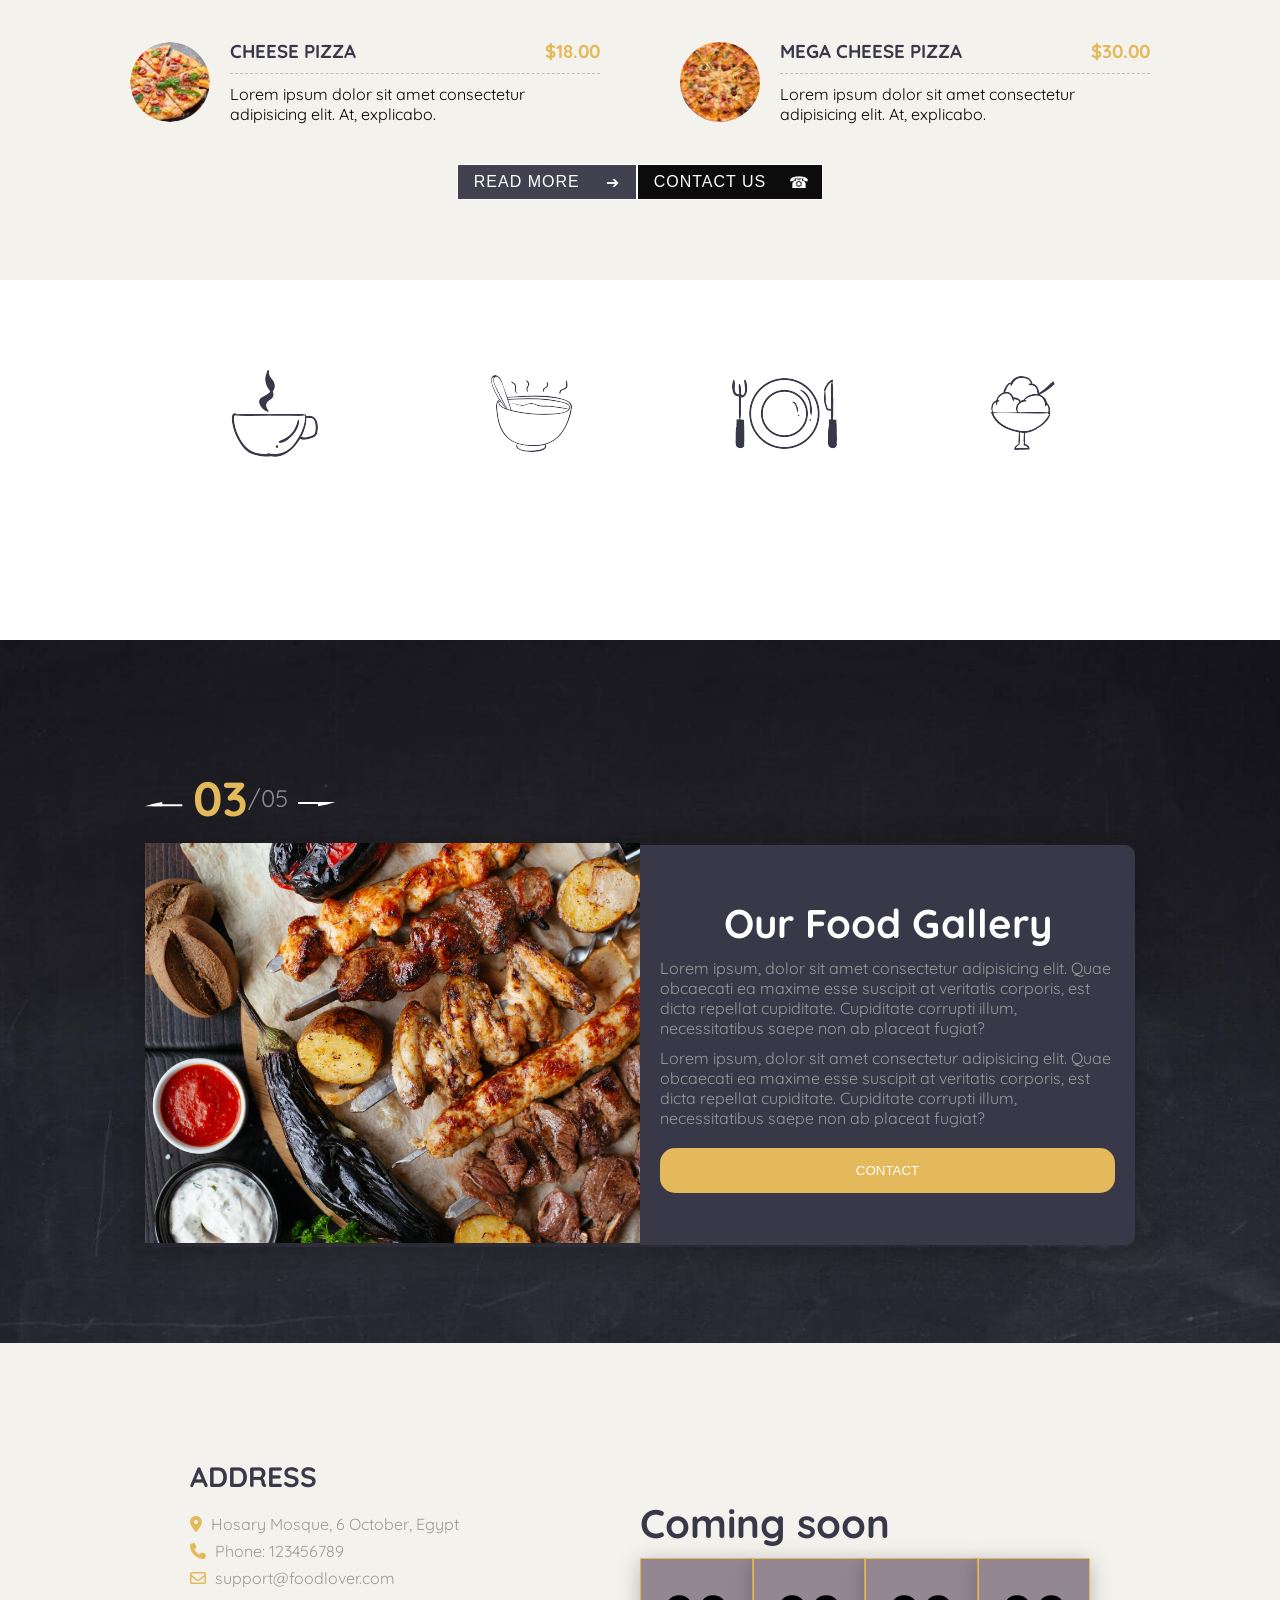
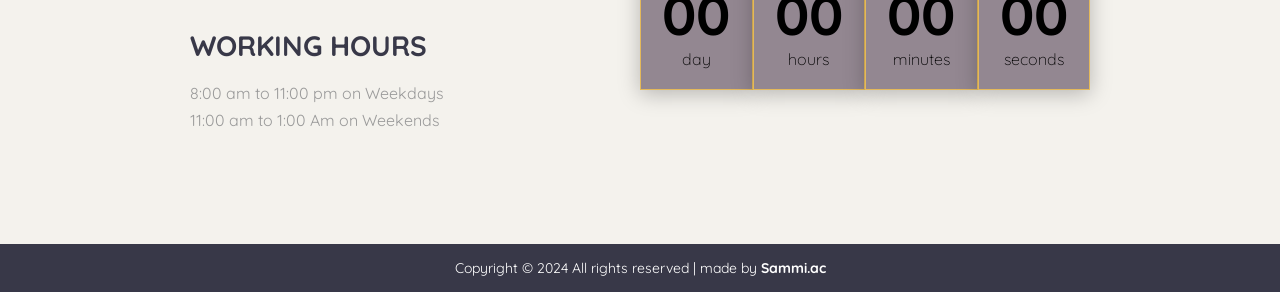
==== commit 833aed96: "update" ====
--- a/index.html
+++ b/index.html
@@ -150,32 +150,7 @@
           <h2>Our Special Offers</h2>
           <p>More than 25+ years of experience</p>
         </div>
-        <div class="offers-items">
-          <div>
-            <img src="./img/offer1.png" alt="Quattro Pasta">
-            <div>
-              <h3>Quattro Pasta</h3>
-              <p>Lorem ipsum dolor sit amet, consectetur adipisicing elit. Nam, quibusdam.</p>
-              <p><del>$ 55.00</del> <span class="primary-text">$18.00</span></p>
-            </div>
-          </div>
-          <div>
-            <img src="./img/offer2.png" alt="Vegertarian Pasta">
-            <div>
-              <h3>Vegertarian Pasta</h3>
-              <p>Lorem ipsum dolor sit amet, consectetur adipisicing elit. Nam, quibusdam.</p>
-              <p><del>$ 55.00</del> <span class="primary-text">$18.00</span></p>
-            </div>
-          </div>
-          <div>
-            <img src="./img/offer3.png" alt="Quattro Pasta">
-            <div>
-              <h3>Gluten-Free Pasta</h3>
-              <p>Lorem ipsum dolor sit amet, consectetur adipisicing elit. Nam, quibusdam.</p>
-              <p><del>$ 55.00</del> <span class="primary-text">$18.00</span></p>
-            </div>
-          </div>
-        </div>
+        <div class="offers-items"></div>
       </div>
     </section>
     <!-- Offers Section End -->
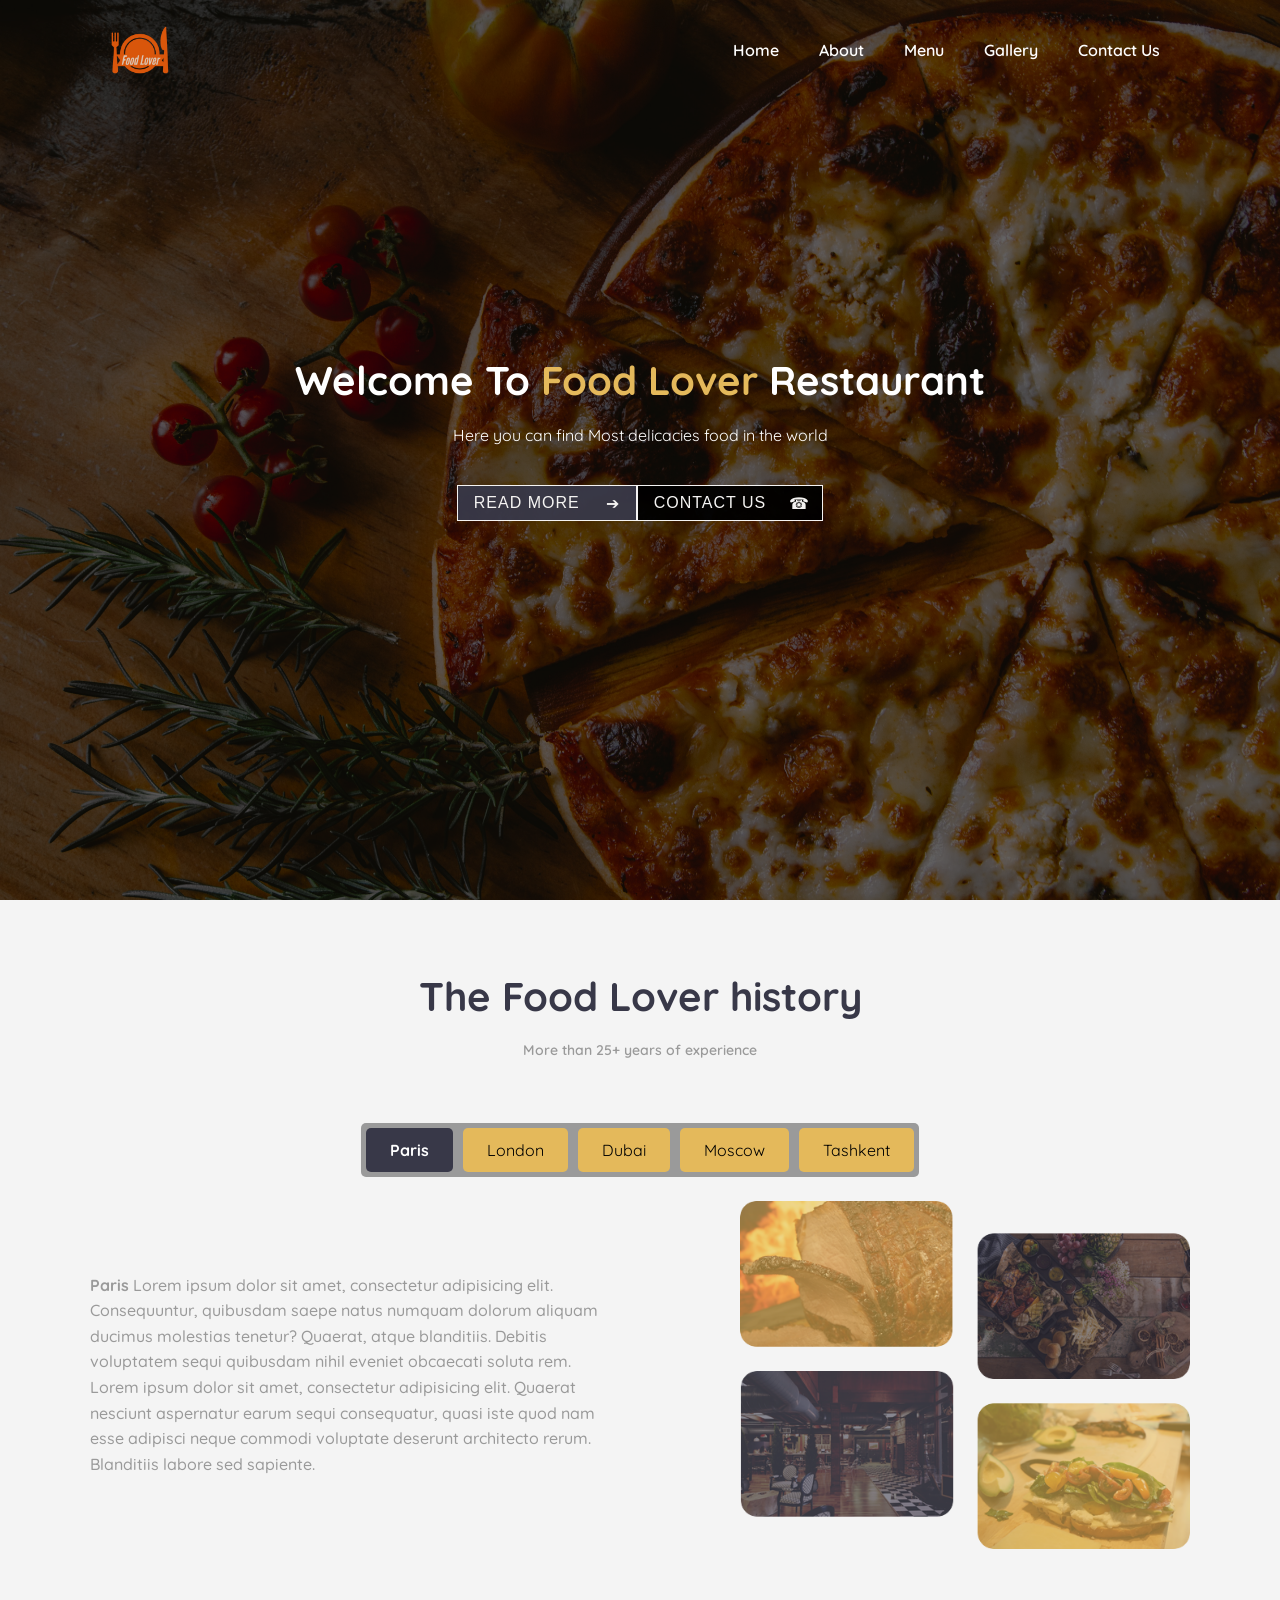
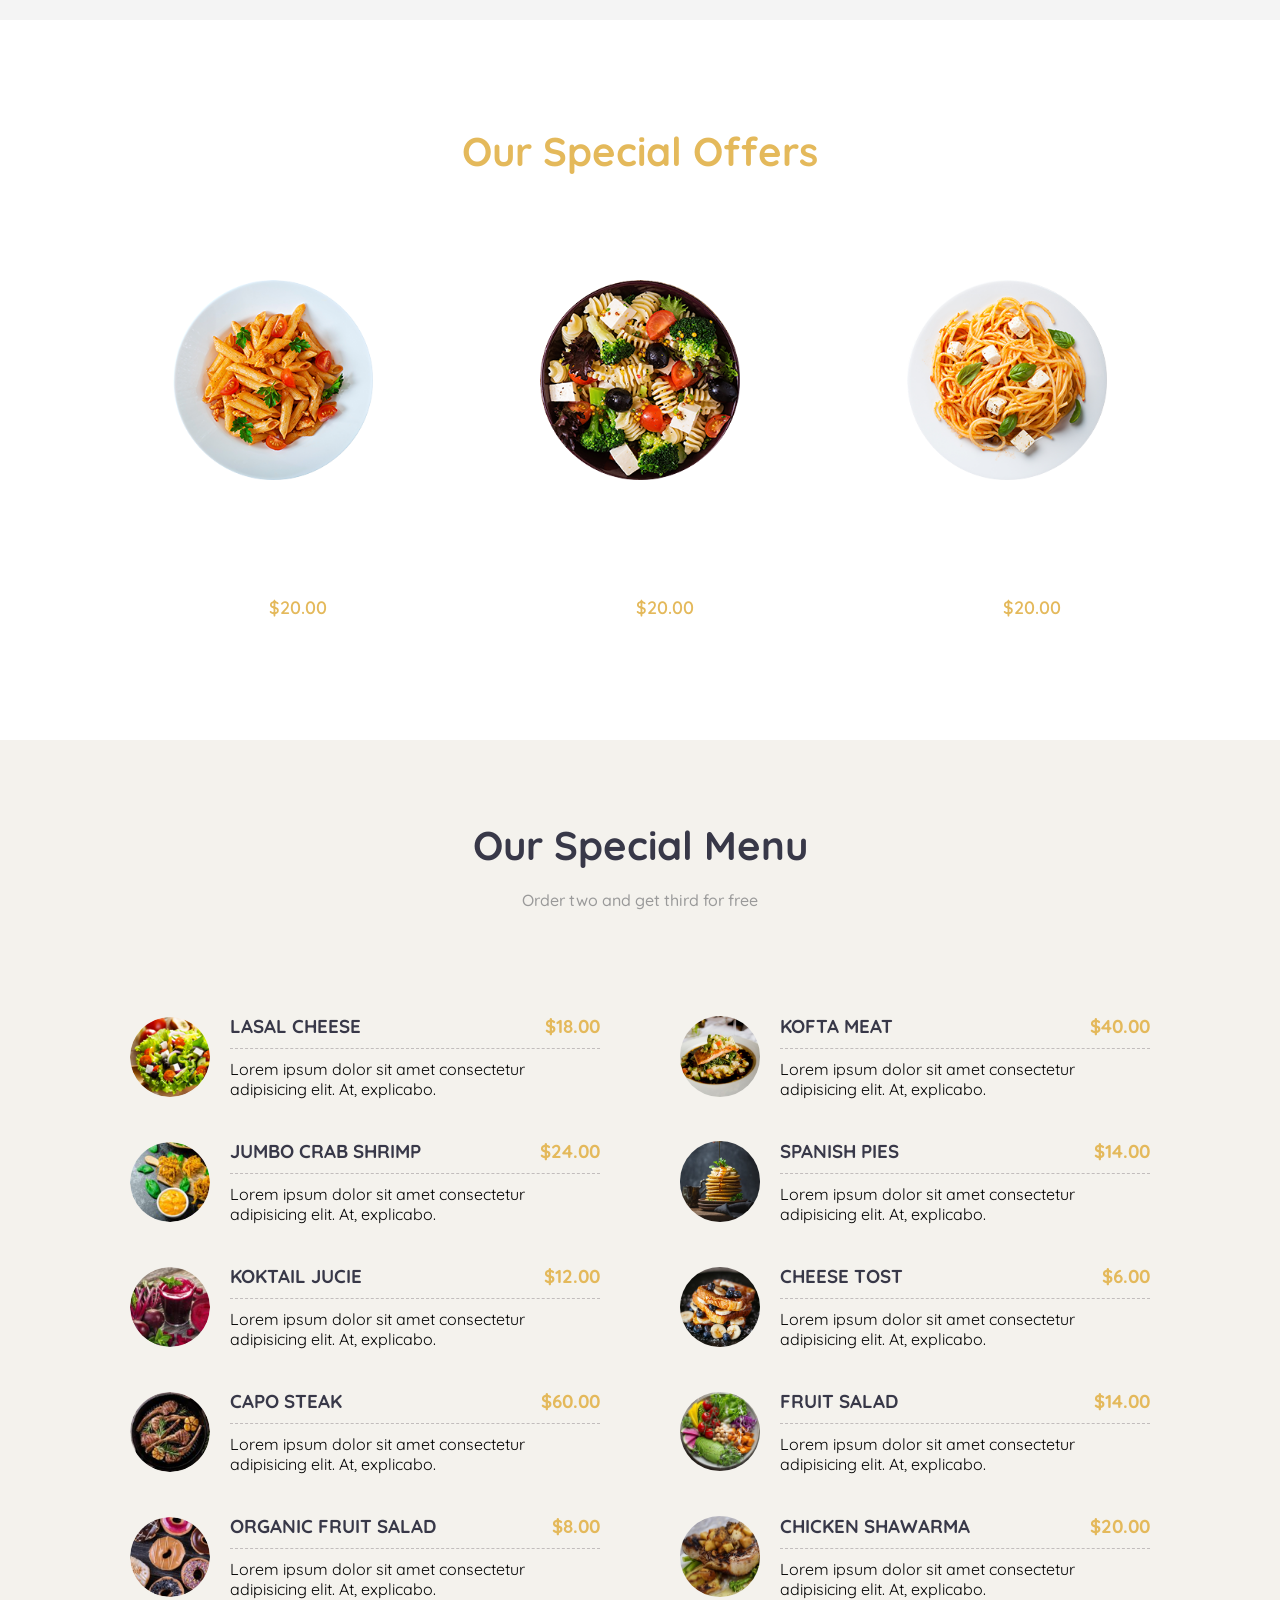
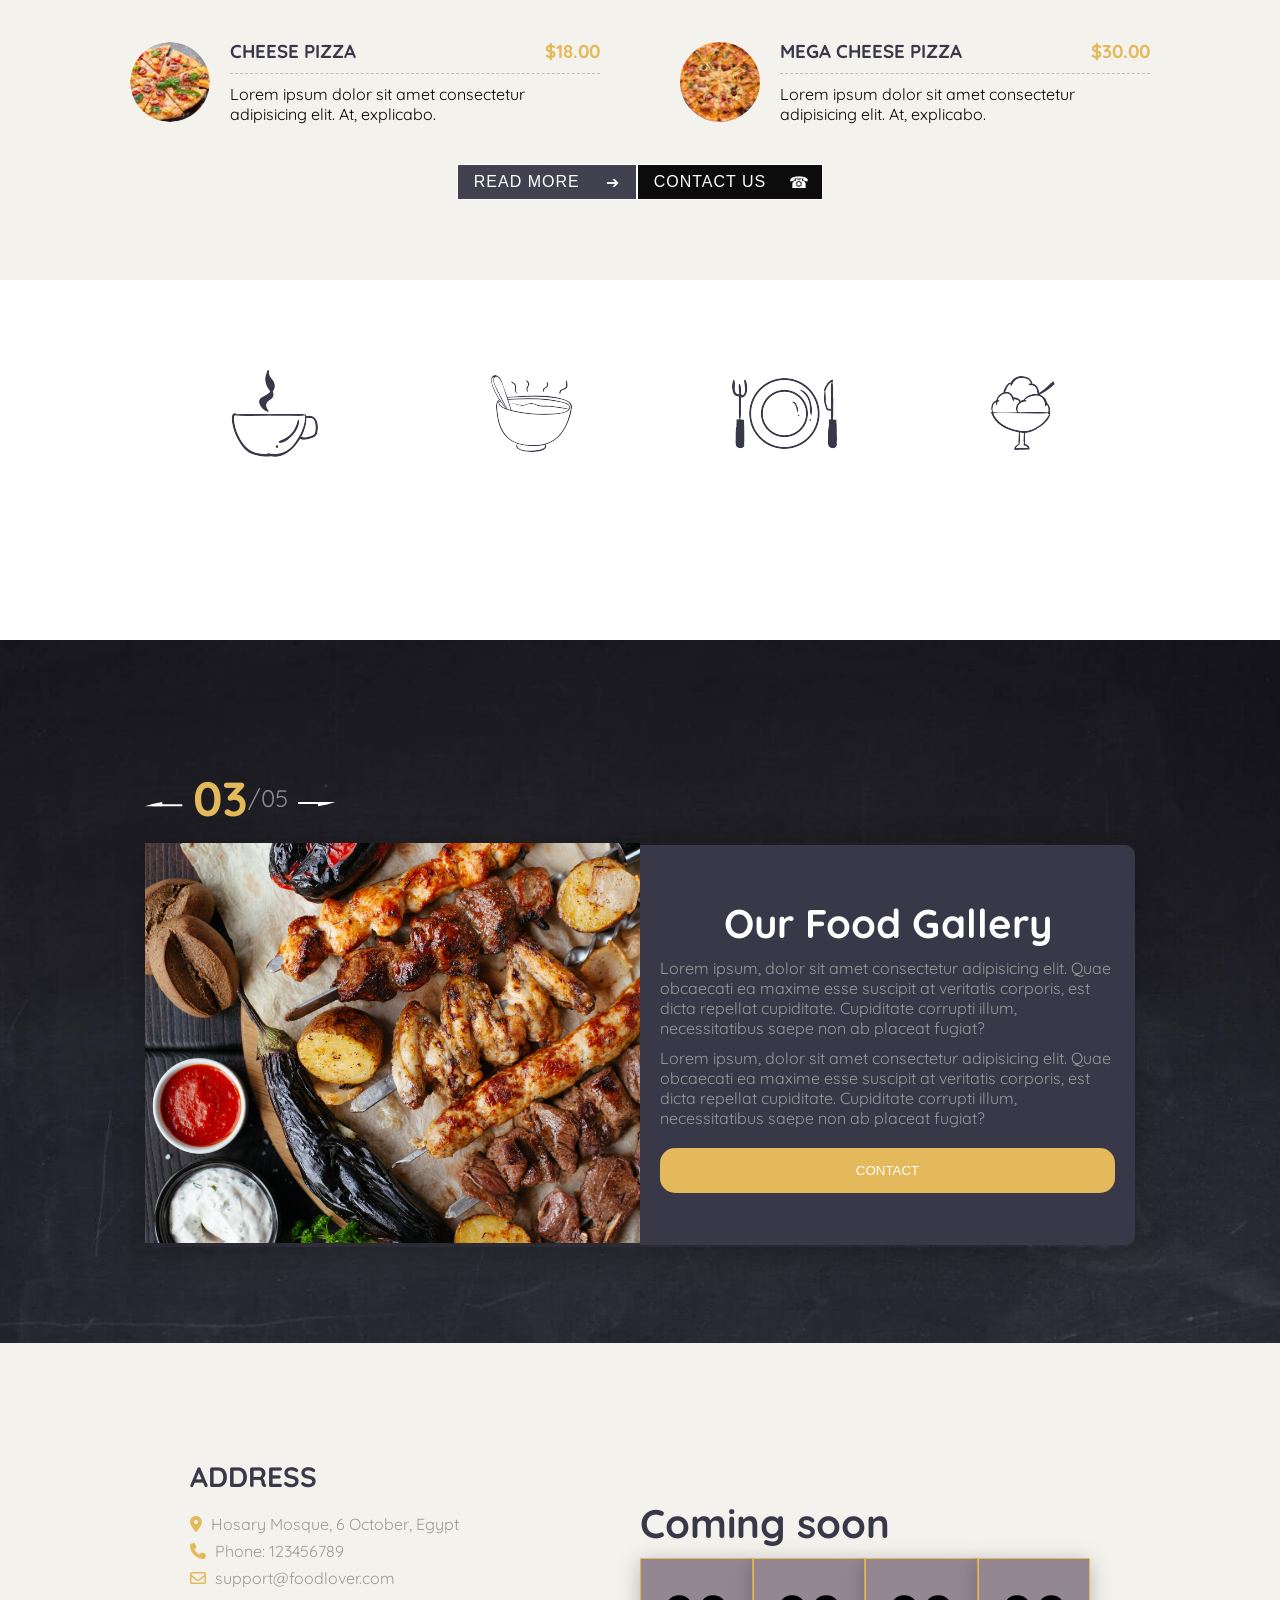
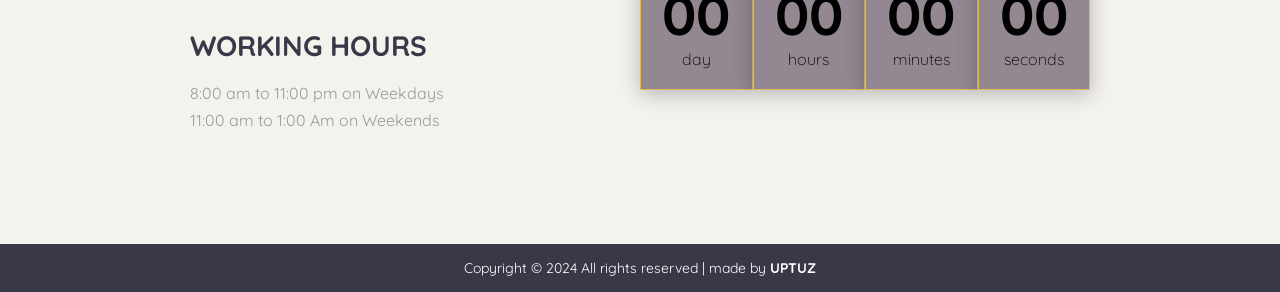
==== commit aab1f583: "Update index.html" ====
--- a/index.html
+++ b/index.html
@@ -378,8 +378,8 @@
 
   <!-- Footer -->
   <footer id="footer">
-    <p>Copyright &copy; 2024 All rights reserved | made by <b> <a href="https://sammi.ac " target="_blank">
-          Sammi.ac</a> </b></p>
+    <p>Copyright &copy; 2024 All rights reserved | made by <b> <a href="https://unabi-nextjs.vercel.app/uz " target="_blank">
+          UPTUZ</a> </b></p>
   </footer>
 
   <!-- Modal -->
@@ -402,4 +402,4 @@
   <script src="./js/script.js"></script>
 </body>
 
-</html>+</html>
